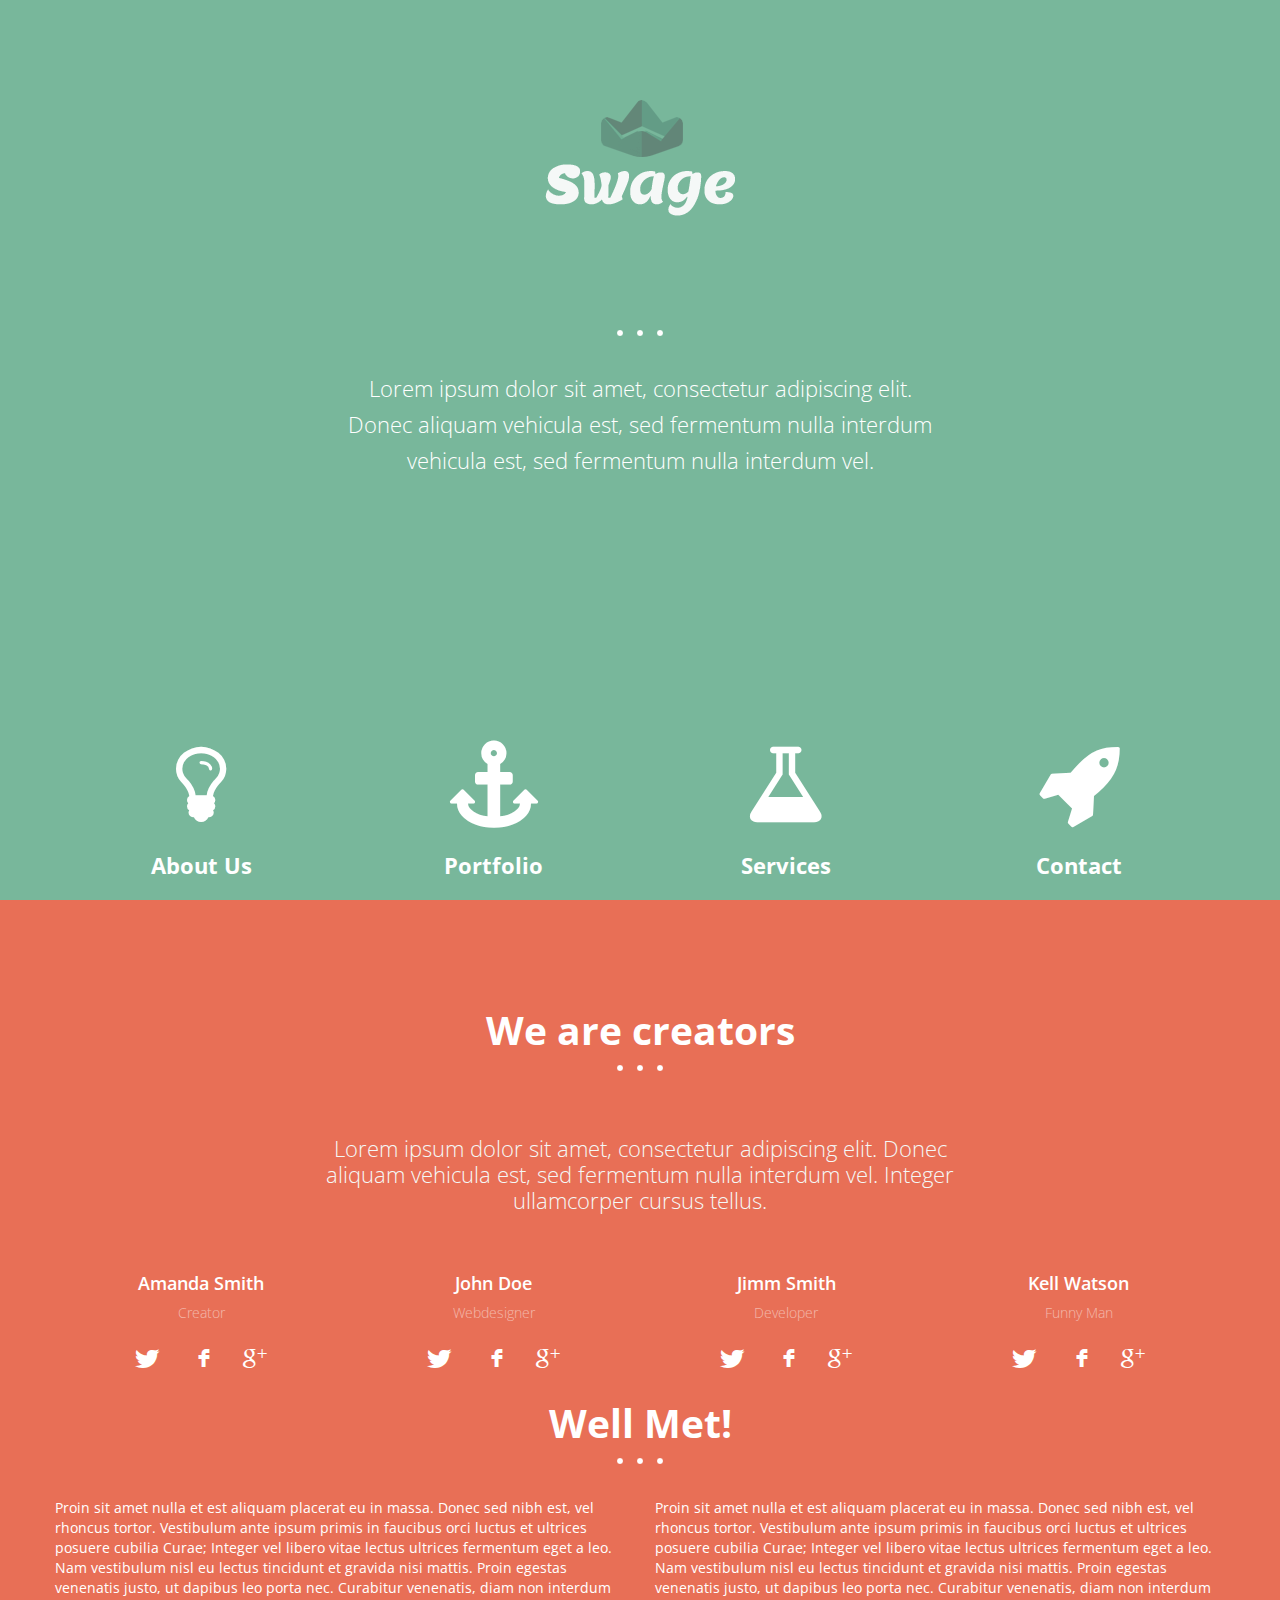
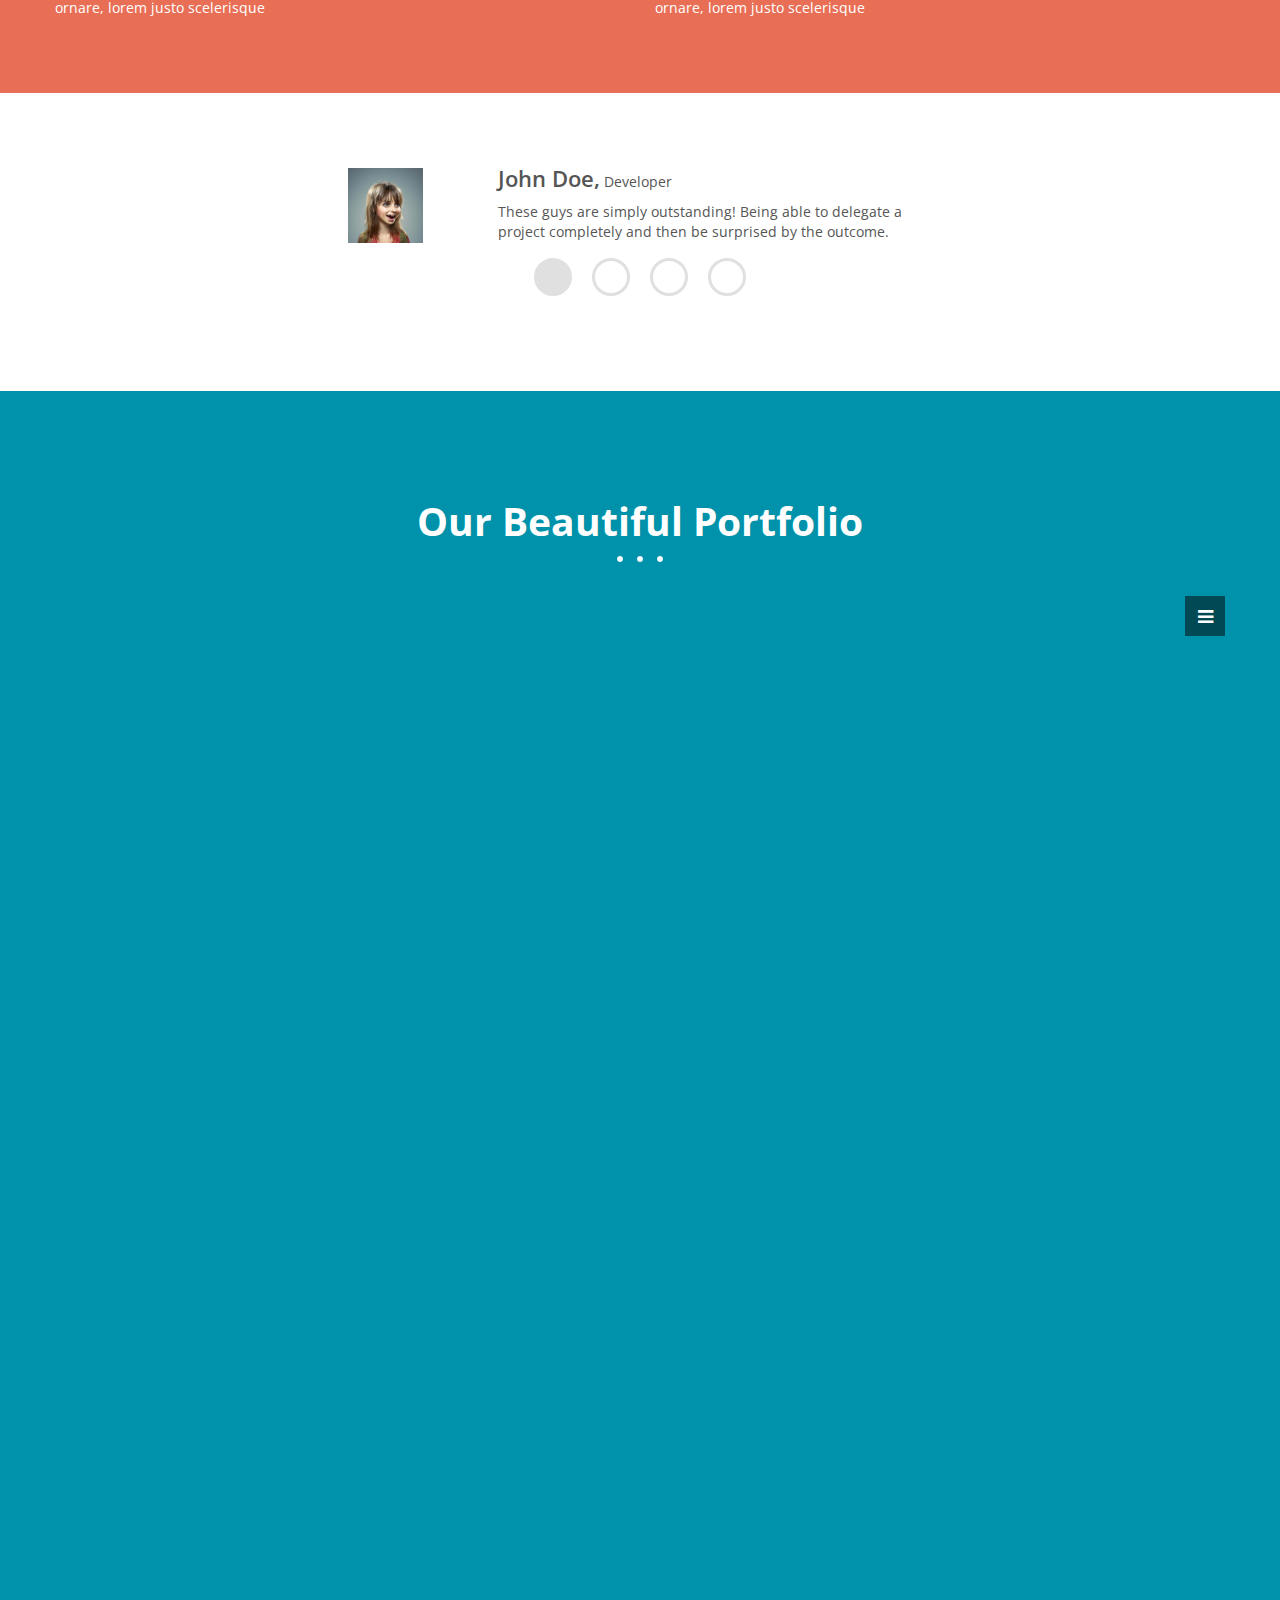
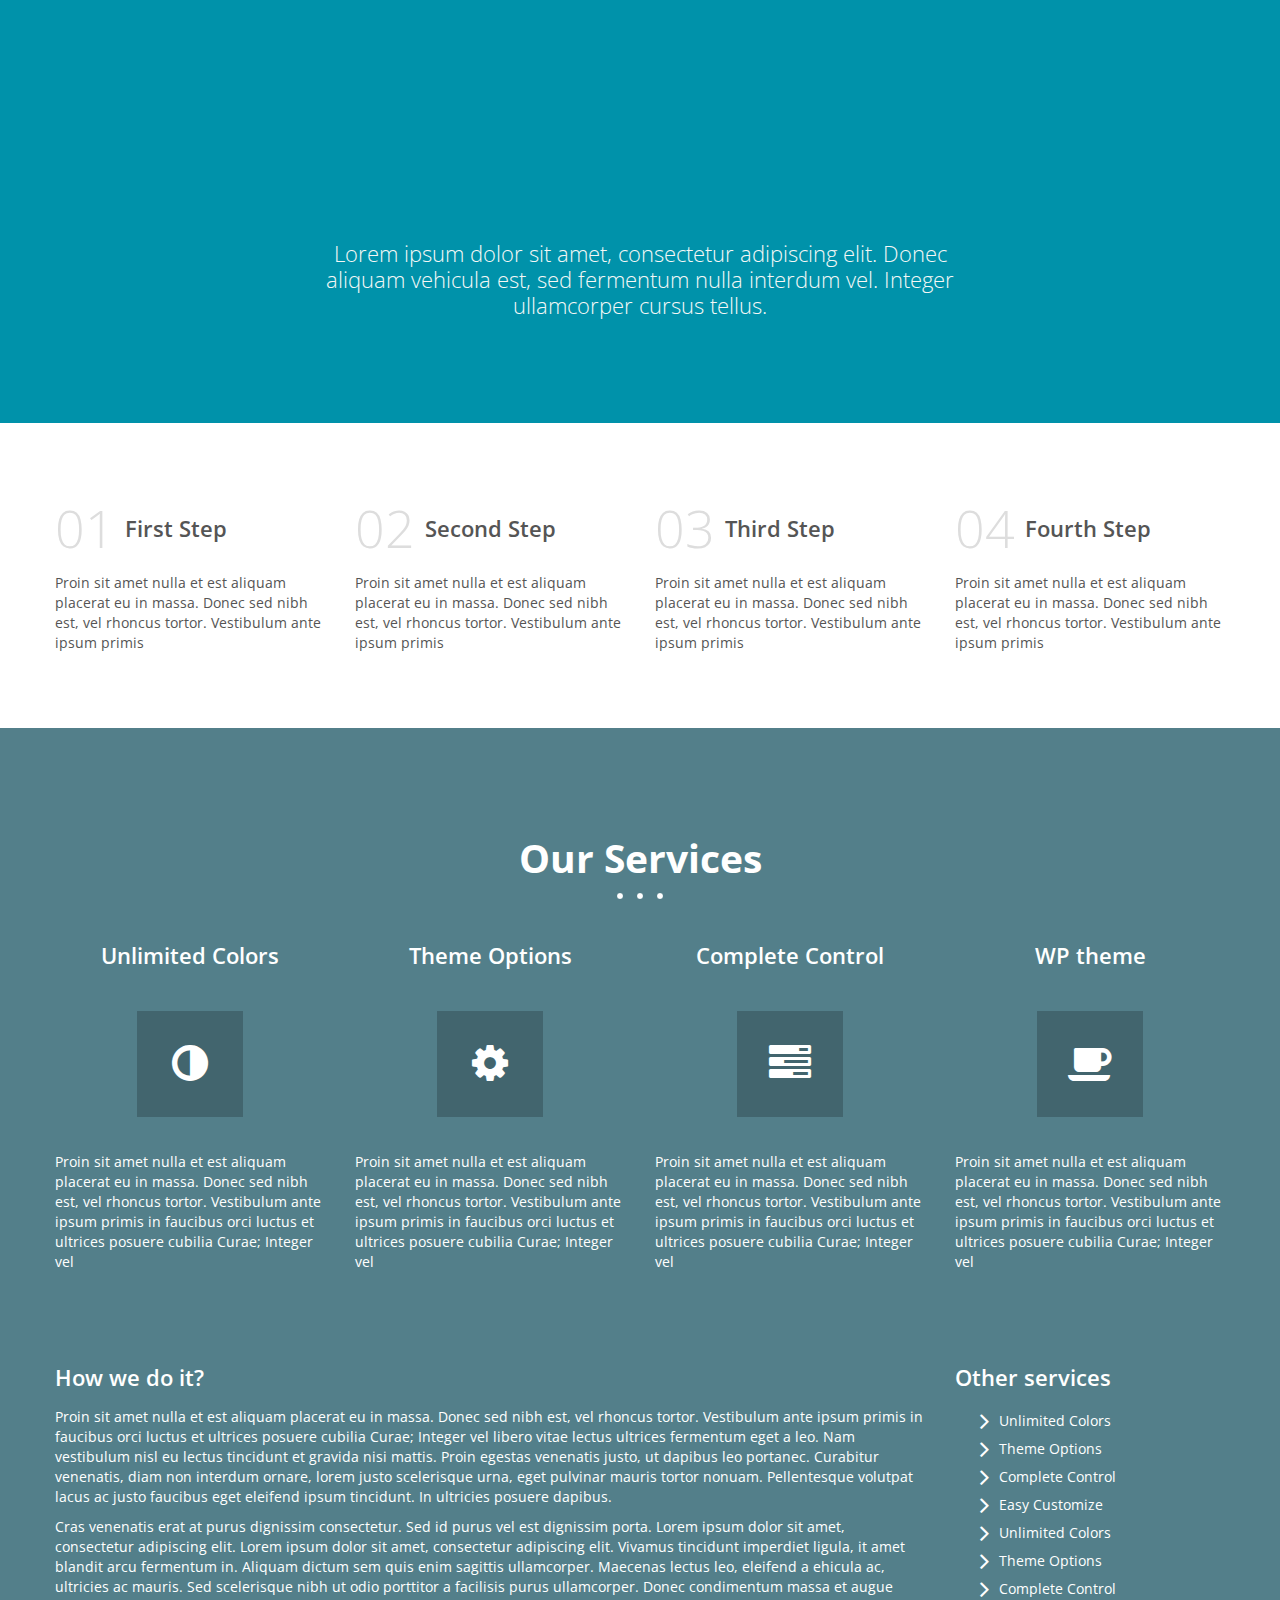
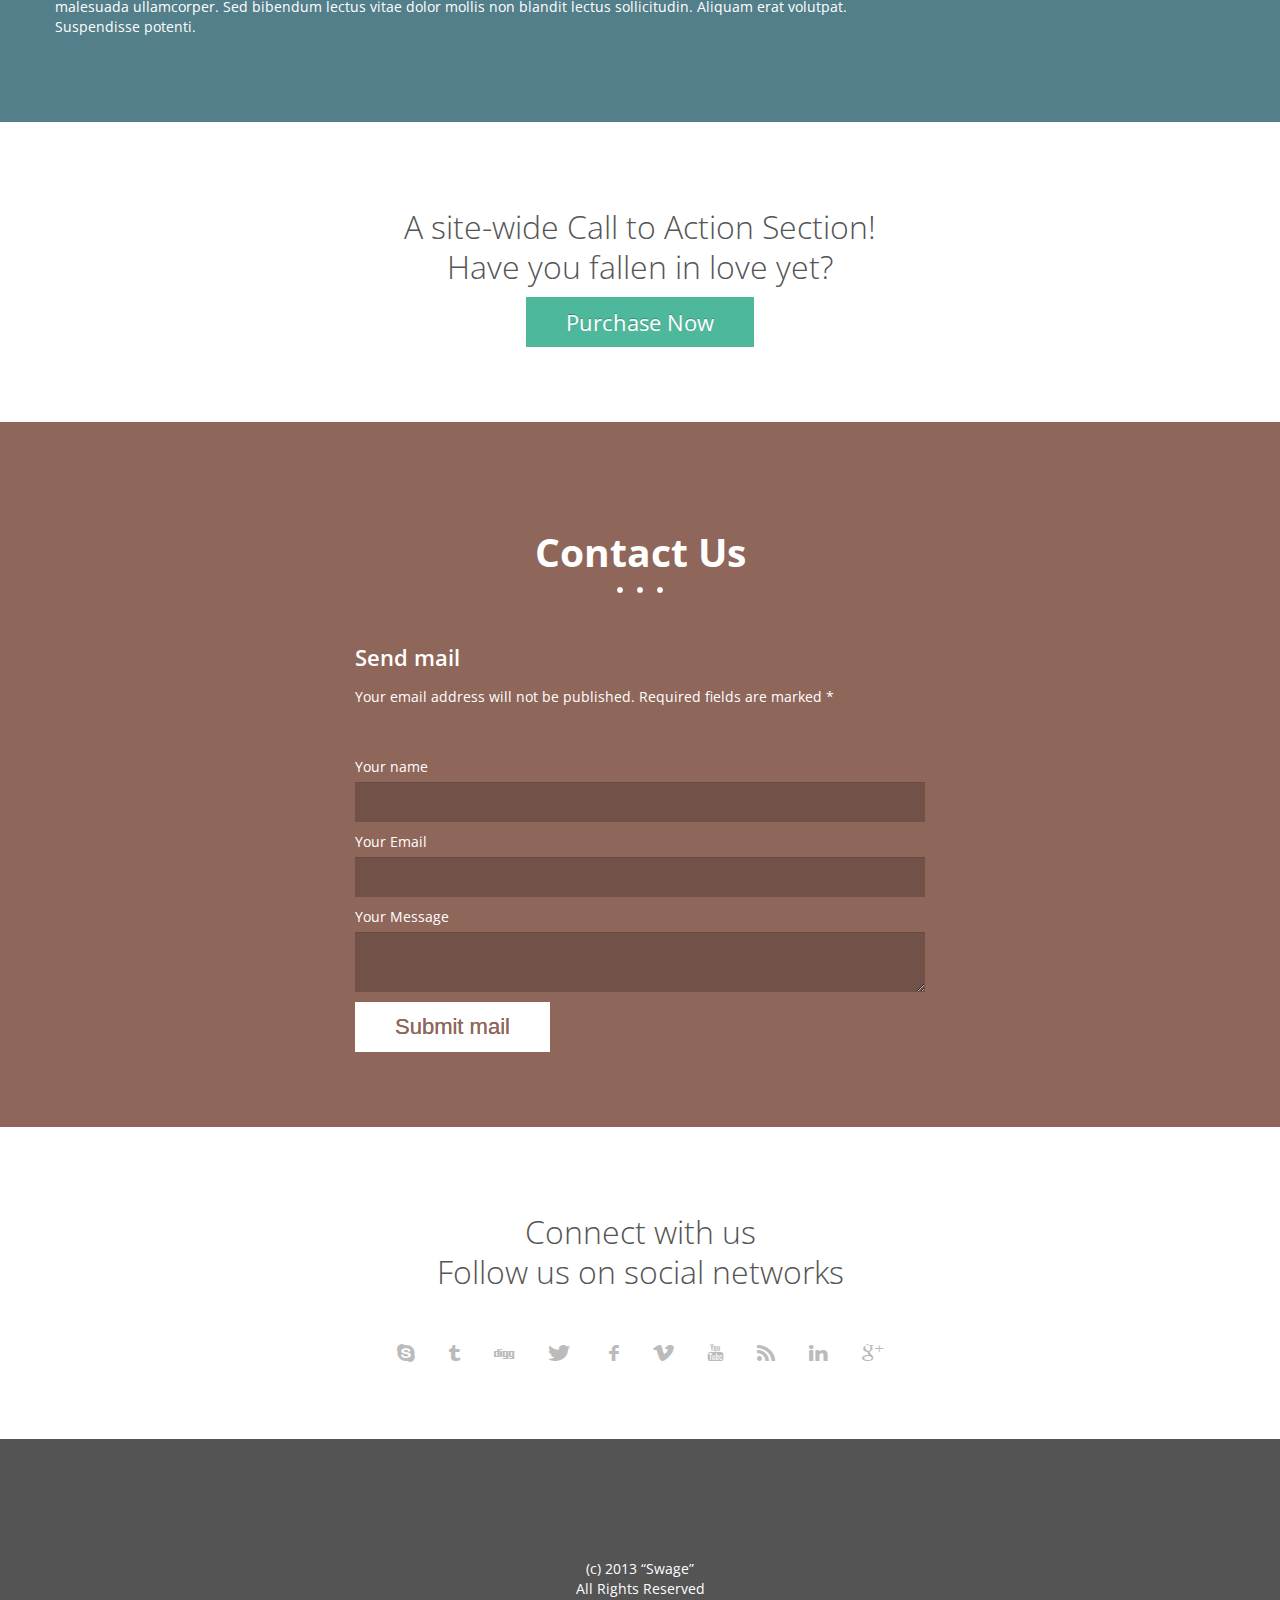
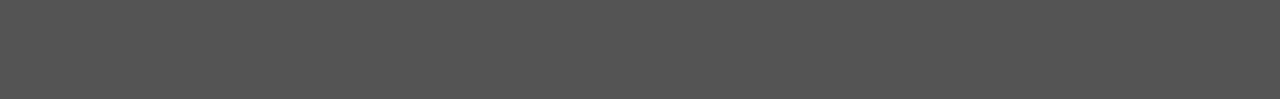
==== www/index.html @ 366141a3 "adding swage base to thermonaut/www" ====
<!DOCTYPE html>
<!--[if lt IE 7]>      <html class="no-js lt-ie9 lt-ie8 lt-ie7"> <![endif]-->
<!--[if IE 7]>         <html class="no-js lt-ie9 lt-ie8"> <![endif]-->
<!--[if IE 8]>         <html class="no-js lt-ie9"> <![endif]-->
<!--[if gt IE 8]><!--> <html class="no-js"> <!--<![endif]-->
    <head>
        <meta charset="utf-8">
        <!--[if IE]><meta http-equiv='X-UA-Compatible' content='IE=edge,chrome=1'><![endif]-->
        <title></title>
        <meta name="description" content="">
        <meta name="viewport" content="width=device-width">


        <link rel="shortcut icon" href="favicon.ico" type="image/x-icon"/>
        <link rel="apple-touch-icon" type="image/x-icon" href="apple-touch-icon-57x57-precomposed.png">
        <link rel="apple-touch-icon" type="image/x-icon" sizes="72x72" href="apple-touch-icon-72x72-precomposed.png">
        <link rel="apple-touch-icon" type="image/x-icon" sizes="114x114" href="apple-touch-icon-114x114-precomposed.png">
        <link rel="apple-touch-icon" type="image/x-icon" sizes="144x144" href="apple-touch-icon-144x144-precomposed.png">

        <link href='http://fonts.googleapis.com/css?family=Open+Sans:300italic,400italic,600italic,700italic,400,300,600,700&amp;subset=latin,cyrillic-ext,greek-ext,vietnamese,latin-ext' rel='stylesheet' type='text/css'>
        <link rel="stylesheet" href="css/font-awesome.min.css">
        <link rel="stylesheet" type="text/css" href="font/zocial.css">
        <link rel="stylesheet" href="css/animate.css">
        <link rel="stylesheet" href="css/fresco.css">
        <link rel="stylesheet" href="css/bootstrap.css">
        <link rel="stylesheet" href="css/main.css">
        <link rel="stylesheet" href="css/responsive.css">

        <!--[if lt IE 9]>
            <script src="js/vendor/html5-3.6-respond-1.1.0.min.js"></script>
        <![endif]-->
        <!--[if !IE]>
        <link rel="stylesheet" type="text/css" href="css/noie.css">
        <![endif]-->
    </head>
    <body>
        <!--[if lt IE 7]>
            <p class="chromeframe">You are using an <strong>outdated</strong> browser. Please <a href="http://browsehappy.com/">upgrade your browser</a> or <a href="http://www.google.com/chromeframe/?redirect=true">activate Google Chrome Frame</a> to improve your experience.</p>
        <![endif]-->

        <!-- ========== HEADER ========== -->
        <header id="home">
            <div class="container text-center">
                <!-- === MAINLOGO === -->
                <div class="main-logo">
                    <a href="index.html" class=""><img src="images/logo-top.png" alt="Main Logo" ></a>
                </div>

                <!-- === TEXT ROTATOR === -->
                <div class="dot-bg anim-delay animated fadeIn">
                    <div class="content-rotator">
                        <div class="inbox">
                            Lorem ipsum dolor sit amet, consectetur adipiscing elit. Donec
                            aliquam vehicula est, sed fermentum nulla interdum
                            vehicula est, sed fermentum nulla interdum vel.
                        </div>
                        <div class="inbox">
                            Aliquam vehicula est, sed fermentum nulla interdum vel. Integer
                            Lorem ipsum dolor sit amet, consectetur adipiscing!
                        </div>
                        <div class="inbox">
                            Lorem ipsum dolor sit amet, consectetur adipiscing elit. Donec
                            Aliquam vehicula est, sed fermentum nulla
                            ullamcorper cursus tellus.
                        </div>
                    </div>
                </div>

            </div>

            <!-- === NAV BOXES === -->
            <div id="nav-boxes">
                <div class="container">
                    <div class="box-table">
                        <a class="menu-1" href="#about-us">
                            <i class="icon-lightbulb icon-4x"></i>
                            <span>About Us</span>
                        </a>
                        <a class="menu-2" href="#portfolio">
                            <i class="icon-anchor icon-4x"></i>
                            <span>Portfolio</span>
                        </a>
                        <a class="menu-3" href="#services">
                            <i class="icon-beaker icon-4x"></i>
                            <span>Services</span>
                        </a>
                        <a class="menu-4" href="#contact">
                            <i class="icon-rocket icon-4x"></i>
                            <span>Contact</span>
                        </a>
                    </div>
                </div>
            </div>
        </header>

        <!-- ========= STICKY ========== -->
        <section class="sticky">
            <section class="stickybox">
                <div class="container">
                    <div class="logo pull-left">
                        <a href="#home"><img src="images/logo.png" alt="logo" /></a>
                    </div>
                    <div id="nav" class="pull-right">
                        <ul class="nav unstyled">
                            <li class="menu-1"><a href="#about-us"><i class="icon-lightbulb icon-3x"></i>About Us</a></li>
                            <li class="menu-2"><a href="#portfolio"><i class="icon-anchor icon-3x"></i>Portfolio</a></li>
                            <li class="menu-3"><a href="#services"><i class="icon-beaker icon-3x"></i>Services</a></li>
                            <li class="menu-4"><a href="#contact"><i class="icon-rocket icon-3x"></i>Contact</a></li>
                        </ul>
                    </div>
                </div>
            </section>
        </section>

        <!-- ========== MOBILE NAV ========== -->
        <div id="mob-header">
            <div class="moblogo pull-left">
                <a href="#home"><img src="images/logo.png" alt="logo" /></a>
            </div>
            <div id="navmobile" class="pull-right">
                <a href="#mobmenu" class="menutrigger"><i class="icon-reorder"></i></a>
                <ul class="unstyled mobmenu">
                    <li class="menu-1"><a href="#about-us"><i class="icon-lightbulb icon-1x"></i>About Us</a></li>
                    <li class="menu-2"><a href="#portfolio"><i class="icon-anchor icon-1x"></i>Portfolio</a></li>
                    <li class="menu-3"><a href="#services"><i class="icon-beaker icon-1x"></i>Services</a></li>
                    <li class="menu-4"><a href="#contact"><i class="icon-rocket icon-1x"></i>Contact</a></li>
                </ul>
            </div>
        </div>

        <!-- ========= PAGES ========== -->
        <section id="pages" data-spy="scroll" data-target="#nav">

            <!-- ========== ABOUT US ========== -->
            <section id="about-us">
                <div class="container">
                    <h1 class="text-center">We are creators</h1>
                    <div class="dot-bg"></div>
                    <div class="intro-text">
                        Lorem ipsum dolor sit amet, consectetur adipiscing elit. Donec<br>
                        aliquam vehicula est, sed fermentum nulla interdum vel. Integer<br>
                        ullamcorper cursus tellus.
                    </div>
                    <div class="our_team">
                        <div class="member text-center">
                            <img alt="" src="images/dummy.png" data-original="images/team_1.jpg" class="ll">
                            <h4>Amanda Smith</h4>
                            <span class="pos">Creator</span>
                            <ul class="unstyled inline social">
                                <li><a data-placement="top" title="Twitter" class="zocial twitter" href="#"></a></li>
                                <li><a data-placement="top" title="FaceBook" class="zocial facebook" href="#"></a></li>
                                <li><a data-placement="top" title="GooglePlus" class="zocial googleplus" href="#"></a></li>
                            </ul>
                        </div>
                        <div class="member text-center">
                            <img alt="" src="images/dummy.png" data-original="images/team_2.jpg" class="ll">
                            <h4>John Doe</h4>
                            <span class="pos">Webdesigner</span>
                            <ul class="unstyled inline social">
                                <li><a data-placement="top" title="Twitter" class="zocial twitter" href="#"></a></li>
                                <li><a data-placement="top" title="FaceBook" class="zocial facebook" href="#"></a></li>
                                <li><a data-placement="top" title="GooglePlus" class="zocial googleplus" href="#"></a></li>
                            </ul>
                        </div>
                        <div class="member text-center">
                            <img alt="" src="images/dummy.png" data-original="images/team_3.jpg" class="ll">
                            <h4>Jimm Smith</h4>
                            <span class="pos">Developer</span>
                            <ul class="unstyled inline social">
                                <li><a data-placement="top" title="Twitter" class="zocial twitter" href="#"></a></li>
                                <li><a data-placement="top" title="FaceBook" class="zocial facebook" href="#"></a></li>
                                <li><a data-placement="top" title="GooglePlus" class="zocial googleplus" href="#"></a></li>
                            </ul>
                        </div>
                        <div class="member text-center">
                            <img alt="" src="images/dummy.png" data-original="images/team_4.jpg" class="ll">
                            <h4>Kell Watson</h4>
                            <span class="pos">Funny Man</span>
                            <ul class="unstyled inline social">
                                <li><a data-placement="top" title="Twitter" class="zocial twitter" href="#"></a></li>
                                <li><a data-placement="top" title="FaceBook" class="zocial facebook" href="#"></a></li>
                                <li><a data-placement="top" title="GooglePlus" class="zocial googleplus" href="#"></a></li>
                            </ul>
                        </div>
                    </div>
                    <h1 class="text-center">Well Met!</h1>
                    <div class="dot-bg"></div>
                    <div class="row-fluid">
                        <div class="span6">Proin sit amet nulla et est aliquam placerat eu in massa. Donec sed nibh est, vel rhoncus tortor. Vestibulum ante ipsum primis in faucibus orci luctus et ultrices posuere cubilia Curae; Integer vel libero vitae lectus ultrices fermentum eget a leo. Nam vestibulum nisl eu lectus tincidunt et gravida nisi mattis. Proin egestas venenatis justo, ut dapibus leo porta nec. Curabitur venenatis, diam non interdum ornare, lorem justo scelerisque</div>
                        <div class="span6">Proin sit amet nulla et est aliquam placerat eu in massa. Donec sed nibh est, vel rhoncus tortor. Vestibulum ante ipsum primis in faucibus orci luctus et ultrices posuere cubilia Curae; Integer vel libero vitae lectus ultrices fermentum eget a leo. Nam vestibulum nisl eu lectus tincidunt et gravida nisi mattis. Proin egestas venenatis justo, ut dapibus leo porta nec. Curabitur venenatis, diam non interdum ornare, lorem justo scelerisque</div>
                    </div>
                </div>
            </section>

            <!-- ========== TESTIMONIAL BOX ========== -->
            <section id="testimonial" class="inverse parallax">
                <div class="container">
                    <div class="cycle-slideshow testimonial-box" data-cycle-fx="fade" data-cycle-swipe="true" data-cycle-timeout="6000" data-cycle-pager="#navi" data-cycle-slides=">div">
                        <div class="testimonial">
                            <div class="row-fluid">
                                <div class="span3">
                                    <img alt="" src="images/team_1.jpg" width="75" height="75">
                                </div>
                                <div class="span9">
                                    <span class="name">John Doe,</span> Developer<br>
                                    <p>These guys are simply outstanding! Being able to delegate a project completely
                                    and then be surprised by the outcome.</p>
                                </div>
                            </div>
                        </div>
                        <div class="testimonial">
                            <div class="row-fluid">
                                <div class="span3">
                                    <img alt="" src="images/team_2.jpg" width="75" height="75">
                                </div>
                                <div class="span9">
                                    <span class="name">Adam Doe,</span> Developer<br>
                                    <p>These guys are simply outstanding! Being able to delegate a project completely
                                        and then be surprised by the outcome.</p>
                                </div>
                            </div>
                        </div>
                        <div class="testimonial">
                            <div class="row-fluid">
                                <div class="span3">
                                    <img alt="" src="images/team_3.jpg" width="75" height="75">
                                </div>
                                <div class="span9">
                                    <span class="name">Lorem I Doe,</span> Developer<br>
                                    <p>These guys are simply outstanding! Being able to delegate a project completely
                                        and then be surprised by the outcome.</p>
                                </div>
                            </div>
                        </div>
                        <div class="testimonial">
                            <div class="row-fluid">
                                <div class="span3">
                                    <img alt="" src="images/team_4.jpg" width="75" height="75">
                                </div>
                                <div class="span9">
                                    <span class="name">John B Doe,</span> Developer<br>
                                    <p>These guys are simply outstanding! Being able to delegate a project completely
                                        and then be surprised by the outcome.</p>
                                </div>
                            </div>
                        </div>
                    </div>
                    <div id="navi"></div>
                </div>
            </section>

            <!-- =========== PORTFOLIO =========== -->
            <section id="portfolio">
                <div class="container">
                    <h1 class="text-center">Our Beautiful Portfolio</h1>
                    <div class="dot-bg"></div>
                    <section id="options" class="clearfix">
                        <a href="#" class="pull-right" id="trigger_portfolio"><i class="icon-reorder"></i></a>
                        <ul id="filters" class="unstyled inline option-set clearfix pull-left" data-option-key="filter">
                            <li><a class="filter selected" data-option-value="*"><i class="icon-th"></i><span>All</span></a></li>
                            <li><a class="filter" data-option-value=".branding"><i class="icon-bookmark"></i><span>Branding</span></a></li>
                            <li><a class="filter" data-option-value=".design"><i class="icon-leaf"></i><span>Design</span></a></li>
                            <li><a class="filter" data-option-value=".motion"><i class="icon-facetime-video"></i><span>Motion</span></a></li>
                            <li><a class="filter" data-option-value=".websites"><i class="icon-desktop"></i><span>Websites</span></a></li>
                        </ul>
                    </section> <!-- #options -->
                    <div id="container">
                            <div class="mix branding">
                                <div class="front"><img alt="" src="images/dummy.png" data-original="images/port1.jpg" class="lp"></div>
                                <div class="back">
                                    <div class="caption-inner">
                                        <a href="images/port1.jpg" class="fresco zoom" data-fresco-group="mix">
                                            <i class="icon-search icon-3x"></i>
                                        </a>
                                        <h2>Rockstar</h2>
                                        <a href="#" class="rm-link rm-link2">View Project</a>
                                    </div>
                                </div>
                            </div>
                            <div class="mix design">
                                <div class="front"><img alt="" src="images/dummy.png" data-original="images/port2.jpg" class="lp"></div>
                                <div class="back">
                                    <div class="caption-inner">
                                        <a href="images/port2.jpg" class="fresco zoom" data-fresco-group="mix">
                                            <i class="icon-search icon-3x"></i>
                                        </a>
                                        <h2>Newbie</h2>
                                        <a href="#" class="rm-link rm-link2">View Project</a>
                                    </div>
                                </div>
                            </div>
                            <div class="mix branding motion">
                                <div class="front"><img alt="" src="images/dummy.png" data-original="images/port11.jpg" class="lp"></div>
                                <div class="back">
                                    <div class="caption-inner">
                                        <a href="images/port11.jpg" class="fresco zoom" data-fresco-group="mix">
                                            <i class="icon-search icon-3x"></i>
                                        </a>
                                        <h2>Cocain</h2>
                                        <a href="#" class="rm-link rm-link2">View Project</a>
                                    </div>
                                </div>
                            </div>
                            <div class="mix branding motion">
                                <div class="front"><img alt="" src="images/dummy.png" data-original="images/port3.jpg" class="lp"></div>
                                <div class="back">
                                    <div class="caption-inner">
                                        <a href="images/port3.jpg" class="fresco zoom" data-fresco-group="mix">
                                            <i class="icon-search icon-3x"></i>
                                        </a>
                                        <h2>FreeLancer</h2>
                                        <a href="#" class="rm-link rm-link2">View Project</a>
                                    </div>
                                </div>
                            </div>
                            <div class="mix websites">
                                <div class="front"><img alt="" src="images/dummy.png" data-original="images/port4.jpg" class="lp"></div>
                                <div class="back">
                                    <div class="caption-inner">
                                        <a href="images/port4.jpg" class="fresco zoom" data-fresco-group="mix">
                                            <i class="icon-search icon-3x"></i>
                                        </a>
                                        <h2>Destroyer</h2>
                                        <a href="#" class="rm-link rm-link2">View Project</a>
                                    </div>
                                </div>
                            </div>
                            <div class="mix websites">
                                <div class="front"><img alt="" src="images/dummy.png" data-original="images/port12.jpg" class="lp"></div>
                                <div class="back">
                                    <div class="caption-inner">
                                        <a href="images/port12.jpg" class="fresco zoom" data-fresco-group="mix">
                                            <i class="icon-search icon-3x"></i>
                                        </a>
                                        <h2>Vicky</h2>
                                        <a href="#" class="rm-link rm-link2">View Project</a>
                                    </div>
                                </div>
                            </div>
                            <div class="mix branding motion">
                                <div class="front"><img alt="" src="images/dummy.png" data-original="images/port5.jpg" class="lp"></div>
                                <div class="back">
                                    <div class="caption-inner">
                                        <a href="images/port5.jpg" class="fresco zoom" data-fresco-group="mix">
                                            <i class="icon-search icon-3x"></i>
                                        </a>
                                        <h2>Lanselot</h2>
                                        <a href="#" class="rm-link rm-link2">View Project</a>
                                    </div>
                                </div>
                            </div>
                            <div class="mix websites">
                                <div class="front"><img alt="" src="images/dummy.png" data-original="images/port6.jpg" class="lp"></div>
                                <div class="back">
                                    <div class="caption-inner">
                                        <a href="images/port6.jpg" class="fresco zoom" data-fresco-group="mix">
                                            <i class="icon-search icon-3x"></i>
                                        </a>
                                        <h2>BabyBoy</h2>
                                        <a href="#" class="rm-link rm-link2">View Project</a>
                                    </div>
                                </div>
                            </div>
                            <div class="mix branding websites">
                                <div class="front"><img alt="" src="images/dummy.png" data-original="images/port7.jpg" class="lp"></div>
                                <div class="back">
                                    <div class="caption-inner">
                                        <a href="images/port7.jpg" class="fresco zoom" data-fresco-group="mix">
                                            <i class="icon-search icon-3x"></i>
                                        </a>
                                        <h2>BabyGirl</h2>
                                        <a href="#" class="rm-link rm-link2">View Project</a>
                                    </div>
                                </div>
                            </div>
                            <div class="mix design">
                                <div class="front"><img alt="" src="images/dummy.png" data-original="images/port8.jpg" class="lp"></div>
                                <div class="back">
                                    <div class="caption-inner">
                                        <a href="images/port8.jpg" class="fresco zoom" data-fresco-group="mix">
                                            <i class="icon-search icon-3x"></i>
                                        </a>
                                        <h2>Indigo</h2>
                                        <a href="#" class="rm-link rm-link2">View Project</a>
                                    </div>
                                </div>
                            </div>
                            <div class="mix branding">
                                <div class="front"><img alt="" src="images/dummy.png" data-original="images/port9.jpg" class="lp"></div>
                                <div class="back">
                                    <div class="caption-inner">
                                        <a href="images/port9.jpg" class="fresco zoom" data-fresco-group="mix">
                                            <i class="icon-search icon-3x"></i>
                                        </a>
                                        <h2>Queen</h2>
                                        <a href="#" class="rm-link rm-link2">View Project</a>
                                    </div>
                                </div>
                            </div>
                            <div class="mix design">
                                <div class="front"><img alt="" src="images/dummy.png" data-original="images/port10.jpg" class="lp"></div>
                                <div class="back">
                                    <div class="caption-inner">
                                        <a href="images/port10.jpg" class="fresco zoom" data-fresco-group="mix">
                                            <i class="icon-search icon-3x"></i>
                                        </a>
                                        <h2>Super Dope</h2>
                                        <a href="#" class="rm-link rm-link2">View Project</a>
                                    </div>
                                </div>
                            </div>
                            <div class="mix branding motion">
                                <div class="front"><img alt="" src="images/dummy.png" data-original="images/port1.jpg" class="lp"></div>
                                <div class="back">
                                    <div class="caption-inner">
                                        <a href="images/port1.jpg" class="fresco zoom" data-fresco-group="mix">
                                            <i class="icon-search icon-3x"></i>
                                        </a>
                                        <h2>CatDog</h2>
                                        <a href="#" class="rm-link rm-link2">View Project</a>
                                    </div>
                                </div>
                            </div>
                            <div class="mix websites">
                                <div class="front"><img alt="" src="images/dummy.png" data-original="images/port2.jpg" class="lp"></div>
                                <div class="back">
                                    <div class="caption-inner">
                                        <a href="images/port2.jpg" class="fresco zoom" data-fresco-group="mix">
                                            <i class="icon-search icon-3x"></i>
                                        </a>
                                        <h2>BananaMan</h2>
                                        <a href="#" class="rm-link rm-link2">View Project</a>
                                    </div>
                                </div>
                            </div>
                            <div class="mix branding websites">
                                <div class="front"><img alt="" src="images/dummy.png" data-original="images/port3.jpg" class="lp"></div>
                                <div class="back">
                                    <div class="caption-inner">
                                        <a href="images/port3.jpg" class="fresco zoom" data-fresco-group="mix">
                                            <i class="icon-search icon-3x"></i>
                                        </a>
                                        <h2>Pineapple</h2>
                                        <a href="#" class="rm-link rm-link2">View Project</a>
                                    </div>
                                </div>
                            </div>
                            <div class="mix design">
                                <div class="front"><img alt="" src="images/dummy.png" data-original="images/port4.jpg" class="lp"></div>
                                <div class="back">
                                    <div class="caption-inner">
                                        <a href="images/port4.jpg" class="fresco zoom" data-fresco-group="mix">
                                            <i class="icon-search icon-3x"></i>
                                        </a>
                                        <h2>Tyrant</h2>
                                        <a href="#" class="rm-link rm-link2">View Project</a>
                                    </div>
                                </div>
                            </div>
                    </div>
                    <div class="intro-text text-center">
                        Lorem ipsum dolor sit amet, consectetur adipiscing elit. Donec<br>
                        aliquam vehicula est, sed fermentum nulla interdum vel. Integer<br>
                        ullamcorper cursus tellus.
                    </div>
                </div>
            </section>

            <!-- ========== STEP BOX ========== -->
            <section class="step-boxes inverse parallax">
                <div class="container">
                    <div class="row-fluid">
                        <div class="span3 step-box">
                            <h3><span class="num">01</span> First Step</h3>
                            <div class="box-exc">
                                Proin sit amet nulla et est aliquam placerat eu in massa. Donec sed nibh est, vel rhoncus tortor. Vestibulum ante ipsum primis
                            </div>
                        </div>
                        <div class="span3 step-box">
                            <h3><span class="num">02</span> Second Step</h3>
                            <div class="box-exc">
                                Proin sit amet nulla et est aliquam placerat eu in massa. Donec sed nibh est, vel rhoncus tortor. Vestibulum ante ipsum primis
                            </div>
                        </div>
                        <div class="span3 step-box">
                            <h3><span class="num">03</span> Third Step</h3>
                            <div class="box-exc">
                                Proin sit amet nulla et est aliquam placerat eu in massa. Donec sed nibh est, vel rhoncus tortor. Vestibulum ante ipsum primis
                            </div>
                        </div>
                        <div class="span3 step-box">
                            <h3><span class="num">04</span> Fourth Step</h3>
                            <div class="box-exc">
                                Proin sit amet nulla et est aliquam placerat eu in massa. Donec sed nibh est, vel rhoncus tortor. Vestibulum ante ipsum primis
                            </div>
                        </div>
                    </div>
                </div>
            </section>

            <!-- ========== SERVICES ========== -->
            <section id="services">
                <div class="container">
                    <h1 class="text-center">Our Services</h1>
                    <div class="dot-bg"></div>
                    <div class="row-fluid services text-center">
                        <div class="span3">
                            <h3>Unlimited Colors</h3>
                            <i class="icon-adjust icon-3x"></i>
                            <div class="serv_exc text-left">
                                Proin sit amet nulla et est aliquam placerat eu in massa. Donec sed nibh est, vel rhoncus tortor. Vestibulum ante ipsum primis in faucibus orci luctus et ultrices posuere cubilia Curae; Integer vel
                            </div>
                        </div>
                        <div class="span3">
                            <h3>Theme Options</h3>
                            <i class="icon-cog icon-3x"></i>
                            <div class="serv_exc text-left">
                                Proin sit amet nulla et est aliquam placerat eu in massa. Donec sed nibh est, vel rhoncus tortor. Vestibulum ante ipsum primis in faucibus orci luctus et ultrices posuere cubilia Curae; Integer vel
                            </div>
                        </div>
                        <div class="span3">
                            <h3>Complete Control</h3>
                            <i class="icon-tasks icon-3x"></i>
                            <div class="serv_exc text-left">
                                Proin sit amet nulla et est aliquam placerat eu in massa. Donec sed nibh est, vel rhoncus tortor. Vestibulum ante ipsum primis in faucibus orci luctus et ultrices posuere cubilia Curae; Integer vel
                            </div>
                        </div>
                        <div class="span3">
                            <h3>WP theme</h3>
                            <i class="icon-coffee icon-3x"></i>
                            <div class="serv_exc text-left">
                                Proin sit amet nulla et est aliquam placerat eu in massa. Donec sed nibh est, vel rhoncus tortor. Vestibulum ante ipsum primis in faucibus orci luctus et ultrices posuere cubilia Curae; Integer vel
                            </div>
                        </div>
                    </div>
                    <div class="row-fluid">
                        <div class="span9">
                            <h3>How we do it?</h3>
                            <p>Proin sit amet nulla et est aliquam placerat eu in massa. Donec sed nibh est, vel rhoncus tortor. Vestibulum ante ipsum primis in faucibus orci luctus et ultrices posuere cubilia Curae; Integer vel libero vitae lectus ultrices fermentum eget a leo. Nam vestibulum nisl eu lectus tincidunt et gravida nisi mattis. Proin egestas venenatis justo, ut dapibus leo portanec. Curabitur venenatis, diam non interdum ornare, lorem justo scelerisque urna, eget pulvinar mauris tortor nonuam. Pellentesque volutpat lacus ac justo faucibus eget eleifend ipsum tincidunt. In ultricies posuere dapibus.</p>
                            <p>Cras venenatis erat at purus dignissim consectetur. Sed id purus vel est dignissim porta. Lorem ipsum dolor sit amet, consectetur adipiscing elit.  Lorem ipsum dolor sit amet, consectetur adipiscing elit. Vivamus tincidunt imperdiet ligula, it amet blandit arcu fermentum in. Aliquam dictum sem quis enim sagittis ullamcorper. Maecenas lectus leo, eleifend a ehicula ac, ultricies ac mauris. Sed scelerisque nibh ut odio porttitor a facilisis purus ullamcorper. Donec condimentum massa et augue malesuada ullamcorper. Sed bibendum lectus vitae dolor mollis non blandit lectus sollicitudin. Aliquam erat volutpat. Suspendisse potenti. </p>
                        </div>
                        <div class="span3">
                            <h3>Other services</h3>
                            <ul class="arrow">
                                <li>Unlimited Colors</li>

                                <li>Theme Options</li>

                                <li>Complete Control</li>

                                <li>Easy Customize</li>

                                <li>Unlimited Colors</li>

                                <li>Theme Options</li>

                                <li>Complete Control</li>
                            </ul>
                        </div>
                    </div>
                </div>
            </section>

            <!-- ========== POST-SERVICE BOX ========== -->
            <section class="post-service inverse parallax">
                <div class="container">
                    <div class="info-box text-center">
                        <h2>A site-wide Call to Action Section!<br>
                            Have you fallen in love yet? </h2>
                        <a href="#" class="btn btn-large btn-success">Purchase Now</a>
                    </div>
                </div>
            </section>

            <!-- ========== CONTACT US ========== -->
            <section id="contact">
                <div class="container">
                    <h1 class="text-center">Contact Us</h1>
                    <div class="dot-bg"></div>
                    <div class="row-fluid">
                        <div class="span6 offset3">
                            <h3>Send mail</h3>
                            <p class="light">Your email address will not be published. Required fields are marked *</p>

                            <form id="cfmailer" action="sendmail.php" method="post">
                                <div class="">
                                    <label for="name">Your name</label>
                                    <input class="span12" name="name" id="name" value="" type="text">
                                </div>
                                <div class="">
                                    <label for="name">Your Email</label>
                                    <input class="span12" name="email" id="email" value="" type="text">
                                </div>
                                <div class="">
                                    <label for="msg">Your Message</label>
                                    <textarea class="span12" name="msg" id="msg"></textarea>
                                </div>
                                <input class="btn btn-large" type="submit" value="Submit mail">
                            </form>
                        </div>
                    </div>
                </div>
            </section>
        </section>

        <!-- ========== SOCIAL BOX ========== -->
        <section id="footer-top" class="text-center inverse parallax">
            <h2>Connect with us<br>
                Follow us on social networks</h2>
            <ul class="unstyled inline follow">
                <li><a data-placement="top" title="Skype" class="zocial skype" href="#"></a></li>
                <li><a data-placement="top" title="Tumblr" class="zocial tumblr" href="#"></a></li>
                <li><a data-placement="top" title="Digg" class="zocial digg" href="#"></a></li>
                <li><a data-placement="top" title="Twitter" class="zocial twitter" href="#"></a></li>
                <li><a data-placement="top" title="FaceBook" class="zocial facebook" href="#"></a></li>
                <li><a data-placement="top" title="Vimeo" class="zocial vimeo" href="#"></a></li>
                <li><a data-placement="top" title="YouTube" class="zocial youtube" href="#"></a></li>
                <li><a data-placement="top" title="Rss" class="zocial rss" href="#"></a></li>
                <li><a data-placement="top" title="LinkedIn" class="zocial linkedin" href="#"></a></li>
                <li><a data-placement="top" title="GooglePlus" class="zocial googleplus" href="#"></a></li>
            </ul>
        </section>

        <!-- ========== FOOTER ========== -->
        <footer>
            <div class="container text-center">
                <a href="index.html"><img alt="" src="images/dummy.png" data-original="images/flogo.png" class="ll"></a>
                <div class="copyright"> (c) 2013 “Swage”<br>
                    All Rights Reserved </div>
            </div>
        </footer>

        <script src="//ajax.googleapis.com/ajax/libs/jquery/1.9.1/jquery.min.js"></script>
        <script>window.jQuery || document.write('<script src="js/vendor/jquery-1.9.1.min.js"><\/script>')</script>

        <script src="js/vendor/bootstrap.min.js"></script>

        <script src="js/plugins.js"></script>
        <script src="js/jquery.cycle2.min.js"></script>
        <script src="js/jquery.cycle2.swipe.js"></script>
        <script src="js/ios6fix.js"></script>
        <script src="js/jquery.isotope.min.js"></script>
        <script src="js/scrollTo.min.js"></script>
        <script src="js/fresco.js"></script>
        <script src="js/jquery.debouncedresize.js"></script>
        <script src="js/jquery.throttledresize.js"></script>
        <script src="js/main.js"></script>

        <script>
            var _gaq=[['_setAccount','UA-XXXXX-X'],['_trackPageview']];
            (function(d,t){var g=d.createElement(t),s=d.getElementsByTagName(t)[0];
            g.src=('https:'==location.protocol?'//ssl':'//www')+'.google-analytics.com/ga.js';
            s.parentNode.insertBefore(g,s)}(document,'script'));
        </script>
    </body>
</html>
---- www/font/zocial.css ----
@charset "UTF-8";

/*!
	Zocial Butons
	http://zocial.smcllns.com
	by Sam Collins (@smcllns)
	License: http://opensource.org/licenses/mit-license.php
	
	You are free to use and modify, as long as you keep this license comment intact or link back to zocial.smcllns.com on your site.
*/


/* Button structure */

.zocial,
a.zocial {
	color: #fff;
	cursor: pointer;
	display: inline-block;
	text-align: center;
	text-decoration: none;
	white-space: nowrap;

	-moz-user-select: none;
	-webkit-user-select: none;
	user-select: none;

	position: relative;

}

.zocial:before {
	content: "";
	font-family:zocial;
	font-style: normal;
	font-weight: normal;
	text-align: center;
	text-decoration: none;
	text-transform: none;
	
	-moz-font-smoothing: antialiased;
	-webkit-font-smoothing: antialiased;
	font-smoothing: antialiased;
}

.zocial:active {
	outline: none; /* outline is visible on :focus */
}

/* Buttons can be displayed as standalone icons by adding a class of "icon" */

.zocial.icon {
	overflow: hidden;
	max-width: 2.4em;
	padding-left: 0;
	padding-right: 0;
	max-height: 2.15em;
	white-space: nowrap;
}
.zocial.icon:before {
	padding: 0;
	width: 2em;
	height: 2em;
	
	box-shadow: none;
	border: none;
}



/* Button icon and color */
/* Icon characters are stored in unicode private area */
.zocial.acrobat:before {content: "\00E3"; color: #FB0000;}
.zocial.amazon:before {content: "a";}
.zocial.android:before {content: "&";}
.zocial.angellist:before {content: "\00D6";}
.zocial.aol:before {content: "\"";}
.zocial.appnet:before {content: "\00E1";}
.zocial.appstore:before {content: "A";}
.zocial.bitbucket:before {content: "\00E9";}
.zocial.bitcoin:before {content: "2"; color: #f7931a;}
.zocial.blogger:before {content: "B";}
.zocial.buffer:before {content: "\00E5";}
.zocial.call:before {content: "7";}
.zocial.cal:before {content: ".";}
.zocial.cart:before {content: "\00C9";}
.zocial.chrome:before {content: "[";}
.zocial.cloudapp:before {content: "c";}
.zocial.creativecommons:before {content: "C";}
.zocial.delicious:before {content: "#";}
.zocial.digg:before {content: ";";}
.zocial.disqus:before {content: "Q";}
.zocial.dribbble:before {content: "D";}
.zocial.dropbox:before {content: "d"; color: #1f75cc;}
.zocial.drupal:before {content: "\00E4"; color: #fff;}
.zocial.dwolla:before {content: "\00E0";}
.zocial.email:before {content: "]"; color: #312c2a;}
.zocial.eventasaurus:before {content: "v"; color: #9de428;}
.zocial.eventbrite:before {content: "|";}
.zocial.eventful:before {content: "'"; color: #0066CC;}
.zocial.evernote:before {content: "E";}
.zocial.facebook:before {content: "f";}
.zocial.fivehundredpx:before {content: "0"; color: #29b6ff;}
.zocial.flattr:before {content: "%";}
.zocial.flickr:before {content: "F";}
.zocial.forrst:before {content: ":"; color: #50894f;}
.zocial.foursquare:before {content: "4";}
.zocial.github:before {content: "\00E8";}
.zocial.gmail:before {content: "m"; color: #f00;}
.zocial.google:before {content: "G";}
.zocial.googleplay:before {content: "h";}
.zocial.googleplus:before {content: "+";}
.zocial.gowalla:before {content: "@";}
.zocial.grooveshark:before {content: "8";}
.zocial.guest:before {content: "?";}
.zocial.html5:before {content: "5";}
.zocial.ie:before {content: "6";}
.zocial.instagram:before {content: "\00DC";}
.zocial.instapaper:before {content: "I";}
.zocial.intensedebate:before {content: "{";}
.zocial.itunes:before {content: "i"; color: #1a6dd2;}
.zocial.klout:before {content: "K"; }
.zocial.lanyrd:before {content: "-";}
.zocial.lastfm:before {content: "l";}
.zocial.lego:before {content: "\00EA"; color:#fff900;}
.zocial.linkedin:before {content: "L";}
.zocial.lkdto:before {content: "\00EE";}
.zocial.logmein:before {content: "\00EB";}
.zocial.macstore:before {content: "^";}
.zocial.meetup:before {content: "M";}
.zocial.myspace:before {content: "_";}
.zocial.ninetyninedesigns:before {content: "9"; color: #f50;}
.zocial.openid:before {content: "o"; color: #ff921d;}
.zocial.opentable:before {content: "\00C7";}
.zocial.paypal:before {content: "$";}
.zocial.pinboard:before {content: "n";}
.zocial.pinterest:before {content: "1";}
.zocial.plancast:before {content: "P";}
.zocial.plurk:before {content: "j";}
.zocial.pocket:before {content: "\00E7"; color:#ee4056;}
.zocial.podcast:before {content: "`";}
.zocial.posterous:before {content: "~";}
.zocial.print:before {content: "\00D1";}
.zocial.quora:before {content: "q";}
.zocial.reddit:before {content: ">"; color: red;}
.zocial.rss:before {content: "R";}
.zocial.scribd:before {content: "}"; color: #00d5ea;}
.zocial.skype:before {content: "S";}
.zocial.smashing:before {content: "*";}
.zocial.songkick:before {content: "k";}
.zocial.soundcloud:before {content: "s";}
.zocial.spotify:before {content: "=";}
.zocial.stackoverflow:before {content: "\00EC"; color: #ff7a15;}
.zocial.statusnet:before {content: "\00E2"; color: #fff;}
.zocial.steam:before {content: "b";}
.zocial.stripe:before {content: "\00A3";}
.zocial.stumbleupon:before {content: "/";}
.zocial.tumblr:before {content: "t";}
.zocial.twitter:before {content: "T";}
.zocial.viadeo:before {content: "H"; color: #f59b20;}
.zocial.vimeo:before {content: "V";}
.zocial.vk:before {content: "N";}
.zocial.weibo:before {content: "J"; color: #e6162d;}
.zocial.wikipedia:before {content: ",";}
.zocial.windows:before {content: "W";}
.zocial.wordpress:before {content: "w";}
.zocial.xing:before {content: "X"}
.zocial.yahoo:before {content: "Y";}
.zocial.ycombinator:before {content: "\00ED";}
.zocial.yelp:before {content: "y";}
.zocial.youtube:before {content: "U";}

/*
The Miscellaneous Buttons
These button have no icons and can be general purpose buttons while ensuring consistent button style
Credit to @guillermovs for suggesting
*/

.zocial.primary, .zocial.secondary {margin: 0.1em 0; padding: 0 1em;}
.zocial.primary:before, .zocial.secondary:before {display: none;}
.zocial.primary {background-color: #333;}
.zocial.secondary {background-color: #f0f0eb; color: #222; text-shadow: 0 1px 0 rgba(255,255,255,0.8);}

/* Any browser-specific adjustments */

button:-moz-focus-inner {
	border: 0;
	padding: 0;
}



/* Reference icons from font-files
** Base 64-encoded version recommended to resolve cross-site font-loading issues
*/

@font-face {
    font-family: 'zocial';
    src: url('zocial-regular-webfont.eot');
}

@font-face {
    font-family: 'zocial';
    src: url([data-uri]) format('woff'),
         url('zocial-regular-webfont.ttf') format('truetype'),
         url('zocial-regular-webfont.svg#zocialregular') format('svg');
    font-weight: normal;
    font-style: normal;
}
---- www/css/fresco.css ----
/* Overlay */
.fr-overlay {
  z-index: 99999;
  position: fixed;
  top: 0;
  left: 0;
  height: 100%;
  width: 100%;
  zoom: 1;
  overlay: hidden;
}
.fr-overlay-background {
  background: #000;
  filter: alpha(opacity=90);
  opacity: .9;
  float: left;
  width: 100%;
  height: 100%;
  position: relative;
}

/* Window */
.fr-window {
  z-index: 100000;
  position: fixed;
  top:0;
  left: 0;
  width: 100%;
  height: 100%;
  min-height: 100%;
}

/* z-index */
.fr-ui-outside .fr-info { z-index: 100001; }

/* Loading icon */
.fr-loading {
  z-index: 100001;
  position: fixed;
  top: 50%;
  left: 50%;
  width: 52px;
  height: 52px;
  margin-top: -26px;
  margin-left: -26px;
  overflow: visible;
}
.fr-loading-offset {
  position: absolute;
  width: 100%;
  height: 100%;
  top: 0;
  left: 0;
}
.fr-loading-background, .fr-loading-icon {
  position: absolute;
  top: 0;
  left: 0;
  width: 100%;
  height: 100%;
}
.fr-loading-background {
  background: #0d0d0d url('skins/loading.gif') 50% 50% no-repeat;
  opacity: .8;
  -webkit-border-radius: 3px;
  border-radius: 3px;
  position: relative;
  float: left;
  -moz-box-sizing: border-box;
  -webkit-box-sizing: border-box;
  box-sizing: border-box;
  border: 1px solid rgba(80,80,80,.2);
}
.fr-loading-icon { display: none; }


/* Bubble (holds everything) */
.fr-bubble {
  float: left;
  width: 100%;
  height: 100%;
  position: relative;
}

/* Fonts */
.fr-ui,
.fr-info { 
  font: normal 13px/21px "Lucida Sans Unicode", "Lucida Sans", "Lucida Grande", Verdana, Arial, sans-serif;
}

/* Frames / UI */
.fr-frames {
  height: 100%;
  width: 100%;
  position: absolute;
  display:inline;
  top: 0;
  left: 0;
  overflow: hidden;
}
.fr-frames-move {
  position: absolute;
  top: 0;
  left: 0;
  height: 100%;
  width: 100%;
}

.fr-frame, .fr-ui {
  position: absolute;
  top: 0;
  left: 0;
  width: 100%;
  height: 100%;
  overflow: hidden;
}

.fr-frame-touch {
  position: relative;
  float: left;
  top: auto;
  left: auto;
  width: 100%;
}

.fr-window *:not(.fr-caption)::selection,
.fr-window *:not(.fr-caption)::-moz-selection,
.fr-window *:not(.fr-caption)::-webkit-selection {
  background: transparent;
}

.fr-mobile-touch-enabled .fr-frame .fr-box {
  overflow: scroll !important;
  -webkit-overflow-scrolling: touch;
  overflow-scrolling: touch;
  position: absolute;
  top: 0;
  left: 0;
  width: 100%;
  height: 100%;
}

.fr-frame-touch .fr-box {
  -webkit-user-select: none;
  -khtml-user-select: none;
  -moz-user-select: none;
  -ms-user-select: none;
  user-select: none;
}

.fr-mobile-touch-enabled .fr-ui,
.fr-mobile-touch-enabled .fr-ui-spacer,
.fr-mobile-touch-enabled .fr-ui-wrapper,
.fr-mobile-touch-enabled .fr-ui-padder,
.fr-mobile-touch-enabled .fr-ui-toggle,
.fr-mobile-touch-enabled .fr-ui-outer-border,
.fr-mobile-touch-enabled .fr-side { pointer-events: none; }


/* Content */
.fr-box { position: absolute; top: 0; left: 0; height: 100%; width: 100%; }
.fr-box-has-ui-outside { overflow: hidden; }
.fr-box-spacer, .fr-ui-spacer {
  position: absolute; 
  -webkit-user-select: none;
  -khtml-user-select: none;
  -moz-user-select: none;
  -ms-user-select: none;
  user-select: none;
}
.fr-box-wrapper, .fr-ui-wrapper {
  position: relative;
  background: url('skins/blank.gif');
  overflow: hidden;
}

.fr-box-padder, .fr-ui-padder {
  position: absolute;
  top: 0;
  left: 0;
  zoom: 1;
  border-color: transparent;
  border-style: solid;
  border-width: 0;
  background: url('skins/blank.gif');
}

.fr-box-padder, .fr-ui-padder {
  position: absolute;
  top: 0;
  left: 0;
}
.fr-ui-padder { zoom: 1; }

.fr-box-wrapper, .fr-ui-wrapper, .fr-ui-toggle {
  position: relative;
  float: left;
  display: inline;
  zoom: 1;
  -webkit-user-select: none;
  -khtml-user-select: none;
  -moz-user-select: none;
  -ms-user-select: none;
  user-select: none;
}
.fr-box-wrapper { background: #101010; }

.fr-ui-wrapper-outside {
  float: left;
  height: 100%;
  width: 100%;
}

/* outer-border */
.fr-box-outer-border,
.fr-ui-outer-border {
  position: relative;
  float: left;
  display: inline;
  height: 100%;
  width: 100%;
  zoom: 1;
}
/* IE < 8 has a bug where dimensions are ignored without a border */
.fr-ltIE9 .fr-box-outer-border,
.fr-ltIE9 .fr-ui-outer-border { border: 0px solid transparent; }  

.fr-content {
  height: 100%;
  width: 100%;
  zoom:1;
  *display:inline;
  margin: 0;
  padding: 0;
}

.fr-content-image {
  position: absolute;
  top: 0;
  left: 0;
  image-rendering: optimizeQuality;
  max-width: none;
}

.fr-content-image-overlay {
  position: absolute;
  top: 0;
  left: 0;
  width: 100%;
  height: 100%;
  overflow: hidden;
  -webkit-user-select: none;
  -khtml-user-select: none;
  -moz-user-select: none;
  -ms-user-select: none;
  user-select: none;
  pointer-events: none;
}

.fr-download-image {
  position: absolute;
  top: 0;
  left: 0;
  width: 100%;
  height: 100%;
  filter: alpha(opacity=0);
  opacity: 0;
  -webkit-user-drag: element;
  user-drag: element;
  -webkit-user-select: none;
  user-select: none;
  pointer-events: auto;
}

/* onClick inside ui-outside */
.fr-onclick-side {
  position: absolute;
  top: 0;
  width: 50%;
  height: 100%;
  background: url(skins/blank.gif);
  overflow: hidden;
  cursor: pointer;
  z-index: 1;
}
.fr-onclick-side img { cursor: pointer; }
.fr-onclick-previous { left: 0; }
.fr-onclick-next { right: 0; }

.fr-side {
  position: absolute;
  top: 0;
  height: 100%;
  cursor: pointer;
  overflow: hidden;
  background: url('skins/blank.gif') 0 0 repeat;
  -webkit-user-select: none;
  -khtml-user-select: none;
  -moz-user-select: none;
  -ms-user-select: none;
  user-select: none;
  zoom: 1;
}
.fr-side-disabled { cursor: default; }

.fr-side-button {
  position: absolute;
  top: 50%;
  width: 54px;
  height: 72px;
  margin: 0 9px;
  margin-top: -36px;
  pointer-events: auto;
}
.fr-side-button-icon {
  float: left;
  position: relative;
  height: 100%;
  width: 100%;
  zoom: 1;
}

.fr-side-previous { left: 0; width: 50%; }
.fr-side-next { right: 0; width: 50%;}

.fr-side-previous .fr-side-button { left: 0; }
.fr-side-next .fr-side-button { right: 0; }


/* sides (UI outside), smaller area */
.fr-ui-outside .fr-side {
  width: 72px;
  height: 72px;
  top: 50%;
  margin-top: -36px;
}
.fr-ui-outside .fr-side-button { margin-top: 0; top: 0; }
 
 
/*
 * Info 
 */
.fr-info {
  position: absolute;
  bottom: 0px;
  left: 0px;
  width: 100%;
  color: #efefef;
  pointer-events: auto;
}
.fr-info-background {
  position: absolute;
  top: 0;
  left: 0;
  height: 100%;
  width: 100%;
  background: #000;
  line-height: 1%;
  filter: alpha(opacity=80);
  opacity: .8;
  zoom: 1;
  -moz-box-sizing: border-box;
  -webkit-box-sizing: border-box;
  box-sizing: border-box;
  background: #000;
}
.fr-info-outside .fr-info-background { background: #0d0d0d; filter: none; opacity: 1; }


.fr-info-padder {
  padding: 12px;
  display: block;
  filter: alpha(opacity=99);
  overflow: hidden;
  width: auto;
  position: relative;
}
.fr-caption {
  position: relative;
  filter: alpha(opacity=99);
  opacity: .99;
  width: auto;
  word-wrap: no-wrap;
}
.fr-position-text { position: relative; }

/* UI inside */
.fr-has-position .fr-info-inside .fr-caption { margin-right: 75px; }
.fr-info-inside .fr-position {
  filter: alpha(opacity=99);
  opacity: .99;
  position: relative;
  text-align: right;
  word-wrap: no-wrap;
  line-height: 21px;
  color: #b3b3b3;
  float: right;
  width: 75px;
}
.fr-no-caption .fr-info-inside .fr-position {
  width: auto;
  margin: 0 1px 1px 0;
  color: #b9b9b9;
  filter: alpha(opacity=99);
}

.fr-info-inside .fr-position-background {
  position: absolute;
  top: 0;
  left: 0;
  width: 100%;
  height: 100%;
}
.fr-no-caption .fr-info-inside .fr-position-background {
  border-radius: 12px;
  background: #101010;
  filter: alpha(opacity=80);
  opacity: .8;
  -moz-box-sizing: border-box;
  -webkit-box-sizing: border-box;
  box-sizing: border-box;
}

.fr-info-inside .fr-position-text { position: relative; }
.fr-no-caption .fr-info-inside .fr-position-text {
  float: left;
  height: 13px;
  line-height: 13px;
  padding: 6px 10px;
  text-shadow: 0 1px 1px rgba(0,0,0,.3);
}

/* hide the position on small screens */
@media all and (max-width: 568px) and (max-height: 320px),
       all and (max-width: 320px) and (max-height: 568px) {
  .fr-has-position .fr-info-inside .fr-caption { margin-right: 0; }
	.fr-position { display: none !important; }

	/* smaller side buttons */
  .fr-ui-outside .fr-side {
    width: 54px;
    height: 50px;
    margin-top: -25px;
  }
  .fr-side-button {
    width: 40px;
    height: 50px;
    margin: 0 6px;
    margin-top: -25px;
  }
}


/* UI outside */
.fr-ui-outside .fr-position {
  position: absolute;
  bottom: 15px;
  right: 15px;
  display: inline;
  width: auto;
  margin: 0 1px 1px 0;
  color: #b9b9b9;
}
.fr-ui-outside .fr-position-background {
  position: absolute;
  top: 0;
  left: 0;
  width: 100%;
  height: 100%;
  border-radius: 12px;
  filter: alpha(opacity=80);
  opacity: .8;
  -moz-box-sizing: border-box;
  -webkit-box-sizing: border-box;
  box-sizing: border-box;
  background: #1e1e1e;
  border: 1px solid rgba(180,180,180,.2);
}
.fr-ui-outside .fr-position-text {
  position: relative;
  float: left;
  width: auto;
  text-align: right;
  word-wrap: no-wrap;
  color: #b3b3b3;
  -webkit-user-select: none;
  -khtml-user-select: none;
  -moz-user-select: none;
  -ms-user-select: none;
  user-select: none;
  word-wrap: no-wrap;
  padding: 6px 10px;
  height: 13px;
  line-height: 13px;
  
}

.fr-ui-outside .fr-position-background {
  position: absolute;
  top: 0;
  left: 0;
  width: 100%;
  height: 100%;
}

/* Info without caption */
.fr-no-caption .fr-info-outside { display: none; } 
.fr-no-caption .fr-info-padder { pointer-events: none; }
.fr-no-caption .fr-info-background { pointer-events: none; opacity: 0; filter: none; display: none;}


/* 1/5 */
.fr-no-caption .fr-position-text,
.fr-ui-outside .fr-position-text {
  text-shadow: 0 1px 1px rgba(0,0,0,.3);
}

/* outside position */
.fr-ui-outside .fr-position {
  float: none;
  position: absolute;
  bottom: 0;
  right: 0;
  margin: 15px;
}



/* IE 7 */
.fr-ltIE8 .fr-info * { zoom: 1;  filter: alpha(opacity=99);   }
.fr-ltIE8 .fr-box * { zoom: 1; filter: alpha(opacity=99); }

/* Info (UI outside) */
.fr-info-outside { bottom: auto; }
.fr-no-caption .fr-info-outside .fr-info-padder { padding: 10px 5px; }
.fr-ui-outside .fr-no-caption .fr-position { margin: 0; }

/* X */
.fr-close {
  position: absolute;
  top: 0px;
  right: 0px;
  padding: 12px;
  width: 23px;
  height: 23px;
  cursor: pointer;
  pointer-events: auto;
}

.fr-close-background {
  position: absolute;
  top: 12px;
  left: 12px;
  height: 23px;
  width: 23px;
  filter: alpha(opacity=80);
  opacity: .8;
  -moz-transition: background-color .2s ease-in;
  -webkit-transition: background-color .2s ease-in;
  transition: background-color .2s ease-in;
  background-color: #282828;
  cursor: pointer;
}
.fr-close:hover .fr-close-background { background-color: #333; }

.fr-ui-outside .fr-close-background { background-color: #363636; }
.fr-ui-outside .fr-close:hover .fr-close-background { background-color: #434343; }

.fr-close-icon {
  position: relative;
  float: left;
  width: 100%;
  height: 100%;
}


/*
 * Thumbnails
 */ 
.fr-thumbnails {
  position: absolute;
  bottom: 0;
  left: 0;
  width: 100%;
  height: 9%;
  min-height: 40px;
  max-height: 120px;
  height: 9%;
  padding: 20px 0;
  -webkit-tap-highlight-color: rgba(0,0,0,0);
  zoom: 1;
}

.fr-thumbnails,
.fr-thumbnails * {
  -webkit-user-select: none;
  -khtml-user-select: none;
  -moz-user-select: none;
  -ms-user-select: none;
  user-select: none;
}


.fr-thumbnails-slider {
  position: relative;
  width: 100%;
  height: 100%;
  float: left;
  zoom: 1;
}

.fr-thumbnails-slider-slide {
  position: absolute;
  top: 0;
  left: 0;
  height: 100%;
}

.fr-thumbnails-wrapper {
  position: absolute;
  top: 0;
  left: 50%;
  height: 100%;
  padding: 20px 0;
}

.fr-thumbnails-thumbs {
  float: left;
  height: 100%;
  overflow-x: hidden;
  position: relative;
  top: 0;
  left: 0;
}
.fr-ltIE9 .fr-thumbnails-thumbs {
  overflow: hidden;
}
.fr-thumbnails-slide {
  position: absolute;
  top: 0;
  height: 100%;
  width: 100%;
}

.fr-thumbnail {
  position: relative;
  width: 30px;
  height: 100%;
  float: left;
  margin: 0 10px;
  display: inline;
  zoom: 1;
  cursor: pointer;
}
.fr-ltIE9 .fr-thumbnail * {
  overflow: hidden; /* IE6 */
  z-index: 1;
  zoom: 1;
}

.fr-thumbnail-wrapper {
  position: relative;
  background: #161616;
  width: 100%;
  height: 100%;
  float: left;
  overflow: hidden;
  display: inline; /* IE6 */
  z-index: 0; /* IE8 */
}

.lv_thumbnail_icon {
  width: 36px;
  height: 36px;
  position: absolute;
  top: 50%;
  left: 50%;
  margin-left: -18px;
  margin-top: -18px;
  background-position: 99px 99px;
  background-repeat: no-repeat;
  display: block !important;
}

.fr-thumbnail-overlay { cursor: pointer; }
.fr-thumbnail-active .fr-thumbnail-overlay { cursor: default; }
.fr-thumbnail-overlay,
.fr-thumbnail-overlay-background,
.fr-thumbnail-overlay-border {
  position: absolute;
  top: 0;
  left: 0;
  width: 100%;
  height: 100%;
}
.fr-thumbnail-overlay-border {
  -moz-box-sizing: border-box;
  -webkit-box-sizing: border-box;
  box-sizing: border-box;
  border-width: 0;
  overflow: hidden;
  border-style: solid;
  border-color: transparent;
  
}
.fr-thumbnail img {
	position: absolute;
  filter: alpha(opacity=85);
  opacity: .85;
  max-width: none;
}
.fr-thumbnail:hover img,
.fr-thumbnail-active:hover img {
  filter: alpha(opacity=99);
  opacity: .99;
}
.fr-thumbnail-active img,
.fr-thumbnail-active:hover img  {
  filter: alpha(opacity=35);
  opacity: .35;
}
.fr-thumbnail-active { cursor: default;  }

/* Thumbnails loading */
.fr-thumbnail-loading,
.fr-thumbnail-loading-background,
.fr-thumbnail-loading-icon {
  position: absolute;
  top: 0;
  left: 0;
  width: 100%;
  height: 100%;
}
.fr-thumbnail-loading-background {
  background-color: #101010;
  background-image: url('skins/loading.gif');
  background-position: 50% 50%;
  background-repeat: no-repeat;
  opacity: .8;
  position: relative;
  float: left;
}
/* this element is there as an alternative to putting the loading image on the background */
.fr-thumbnail-loading-icon { display: none; }


/* Thumbnail < > */
.fr-thumbnails-side {
  float: left;
  height: 100%;
  width: 28px;
  margin: 0 10px;
  position: relative;
  overflow: hidden;
}
.fr-thumbnails-side-previous { margin-left: 20px; }
.fr-thumbnails-side-next { margin-right: 20px; }

.fr-thumbnails-side-button {
  position: absolute;
  top: 50%;
  left: 0;
  margin-top: -15px; 
  width: 28px;
  height: 28px;
  cursor: pointer;
}

.fr-thumbnails-side-button-background {
  position: absolute;
  top: 0;
  left: 0;
  height: 100%;
  width: 100%;
  filter: alpha(opacity=80);
  opacity: .8;
  -moz-transition: background-color .2s ease-in;
  -webkit-transition: background-color .2s ease-in;
  transition: background-color .2s ease-in;
  background-color: #333;
  cursor: pointer;
  border-radius: 4px;
}
.fr-thumbnails-side-button:hover .fr-thumbnails-side-button-background { background-color: #3b3b3b; }

.fr-thumbnails-side-button-disabled * { cursor: default; }
.fr-thumbnails-side-button-disabled:hover .fr-thumbnails-side-button-background { background-color: #333; }

.fr-thumbnails-side-button-icon {
  height: 42px;
  width: 42px;
  position: absolute;
  top: -7px;
  left: -7px;
  width: 100%;
  height: 100%;
}


/* Touch Captions */
.fr-touch {
  position: absolute;
  width: 100%;
  top: 100%;
  left: 0;
  margin-top: -43px;
}
.fr-touch-wrapper {
  float: left;
  width: 100%;
  height: 100%;
  position: relative;
}
.fr-touch-overflow-scroll {
  overflow-x: hidden;
  overflow-y: scroll !important;
  -webkit-overflow-scrolling: touch;
  overflow-scrolling: touch;
}

.fr-touch-background {
  position: absolute;
  top: 0;
  left: 0;
  height: 100%;
  width: 100%;
  background: #000;
  line-height: 1%;
  filter: alpha(opacity=80);
  opacity: .8;
  zoom: 1;
  -moz-box-sizing: border-box;
  -webkit-box-sizing: border-box;
  box-sizing: border-box;
  background: #000;
}


.fr-touch-info {
  float: left;
  position: relative;
  clear: both;
  padding-right: 71px;
  color: #efefef;
}
.fr-touch-info-padder {
  float: left;
  padding: 11px;
  display: block;
  filter: alpha(opacity=99);
  overflow: hidden;
  width: auto;
  position: relative;
}
.fr-touch-caption-wrapper {
  float: left;
  clear: both;
  font-weight: normal;
  font-family: "Lucida Sans Unicode", "Lucida Sans", "Lucida Grande", Verdana, Arial, sans-serif;
  font-size: 13px;
  line-height: 21px;
  height: 21px; /* same as line-height */
  width: 100%;
  overflow: hidden;
}
.fr-touch-caption {
  float: left;
}

.fr-touch-overflow .fr-touch-caption-wrapper {
  overflow: visible;
  height: auto;
}


/* buttons */
.fr-touch-button {
  padding: 10px 4px;
  width: 23px;
  height: 23px;
  position: relative;
  cursor: pointer;
}
.fr-touch-button .fr-touch-button-background {
  position: absolute;
  top: 10px;
  left: 4px;
  height: 23px;
  width: 23px; 
}
.fr-touch-button .fr-touch-button-background { background-color: #303030; }
.fr-touch-button:hover .fr-touch-button-background { background-color: #404040; }

.fr-touch-button-icon {
  float: left;
  position: relative;
  width: 23px;
  height: 23px;
}
/* x */
.fr-touch-close {
  position: absolute;
  top: 0;
  right: 0;
  padding-right: 11px;
}

/* ... */
.fr-touch-more {
  position: absolute;
  top: 0;
  right: 38px;
  display: none;
}
.fr-touch-padded .fr-touch-more {
  display: block;
}


/* we can improve things on browsers that support media queries */
@media all and (min-height: 0px) {
  .fr-thumbnails,
  .fr-thumbnails-wrapper { padding: 10px 0; }
  .fr-thumbnail,
  .fr-thumbnails-side { margin: 0 4px; }
  .fr-thumbnails-side-previous { margin-left: 8px; }
  .fr-thumbnails-side-next { margin-right: 8px; }
  .fr-thumbnail-loading-background { background-image: url('skins/loading-small.gif'); }
}
@media all and (min-height: 200px) {
  .fr-thumbnails,
  .fr-thumbnails-wrapper { padding: 12px 0; }
  .fr-thumbnail,
  .fr-thumbnails-side { margin: 0 6px; }
  .fr-thumbnails-side-previous { margin-left: 12px; }
  .fr-thumbnails-side-next { margin-right: 12px; }
}

@media all and (min-height: 350px) {
  .fr-thumbnail-loading-background { background-image: url('skins/loading-medium.gif'); }
}

@media all and (min-height: 500px) {
  .fr-thumbnails,
  .fr-thumbnails-wrapper { padding: 14px 0; }
  .fr-thumbnail,
  .fr-thumbnails-side { margin: 0 7px; }
  .fr-thumbnails-side-previous { margin-left: 14px; }
  .fr-thumbnails-side-next { margin-right: 14px; }
}

@media all and (min-height: 700px) {
  .fr-thumbnails,
  .fr-thumbnails-wrapper { padding: 20px 0; }
  .fr-thumbnail,
  .fr-thumbnails-side { margin: 0 10px; }
  .fr-thumbnails-side-previous { margin-left: 20px; }
  .fr-thumbnails-side-next { margin-right: 20px; }
  .fr-thumbnail-loading-background { background-image: url('skins/loading.gif'); }
}

/* IE specific resets */
.fr-ltIE8 * { zoom: 1; z-index: 1;}
.fr-ltIE9 .fr-content-image-overlay,
.fr-ltIE9 .fr-has-caption .fr-info-outside .fr-info-background { border: 0; }



/*
 * ===== Skin: Fresco ===== 
 */
/* Sprite */
.fr-window-fresco .fr-side-button-icon,
.fr-window-fresco .fr-close-icon,
.fr-window-fresco .fr-touch-close .fr-touch-button-icon,
.fr-window-fresco .fr-touch-more .fr-touch-button-icon,
.fr-window-fresco .fr-thumbnails-side-button-icon {
  background-image: url('skins/fresco/sprite.png');
}
/* High-res sprite */
@media only screen and (-webkit-min-device-pixel-ratio: 2),
only screen and (min-device-pixel-ratio: 2) {
  .fr-window-fresco .fr-side-button-icon,
  .fr-window-fresco .fr-close-icon,
  .fr-window-fresco .fr-touch-close .fr-touch-button-icon,
  .fr-window-fresco .fr-touch-more .fr-touch-button-icon,
  .fr-window-fresco .fr-side-button-icon {
    background-image: url('skins/fresco/sprite@x2.png');
    background-size: 500px 500px; /* downscaled 50%, size of original sprite */
  }
}

.fr-window-fresco .fr-box-outer-border { box-shadow: 0 0 5px rgba(0,0,0,.4); }
/* outer-border instead of inner-border example (box and ui px should be the same) */ 
/*
.fr-window-fresco .fr-box-outer-border { border: 10px solid #fff; }
.fr-window-fresco .fr-ui-outer-border { padding: 10px; }
.fr-window-fresco .fr-content-image-overlay { border-width: 0; }
*/

.fr-window-fresco .fr-box-wrapper {
  background: #101010;
  border-color: transparent;
  border-style: solid;
  border-width: 0;
}

.fr-window-fresco .fr-content-image-overlay { 
  -moz-box-sizing: border-box;
  -webkit-box-sizing: border-box;
  box-sizing: border-box;
  border-width: 1px;
  border-style: solid;
  border-color: transparent;
  border-color: rgba(255, 255, 255, .08);
}
/* remove bottom border if the image has a caption, or add it when it has a caption */
.fr-window-fresco .fr-has-caption .fr-box-has-ui-outside .fr-content-image-overlay { border-bottom-width: 0px; }
.fr-window-fresco .fr-no-caption .fr-box-has-ui-outside .fr-content-image-overlay { border-bottom-width: 1px; }

.fr-window-fresco .fr-ui-outside .fr-position-text {
  text-shadow: 0 1px 1px rgba(0,0,0,.3);
}
.fr-window-fresco .fr-no-caption .fr-info-inside .fr-position-background {
  border: 1px solid rgba(180,180,180,.15);
}
.fr-window-fresco .fr-has-caption .fr-info-inside .fr-info-background {
  border: 1px solid rgba(68,68,68,.1);
  border-top-width: 0;
}
.fr-window-fresco .fr-has-caption .fr-info-outside .fr-info-background {
  border: 1px solid rgba(80,80,80,.25);
  border-top-width: 0;
}

.fr-window-fresco .fr-thumbnail-wrapper { box-shadow: 0 0 3px rgba(0, 0, 0, .3); }
.fr-window-fresco .fr-thumbnail-active .fr-thumbnail-wrapper { box-shadow: 0 0 1px rgba(0, 0, 0, .1);  }


/* < > */
.fr-window-fresco .fr-side-previous .fr-side-button .fr-side-button-icon { background-position: -13px -14px; }
.fr-window-fresco .fr-side-next .fr-side-button .fr-side-button-icon { background-position: -93px -14px; }

.fr-window-fresco .fr-side-previous:hover .fr-side-button .fr-side-button-icon { background-position: -13px -114px; }
.fr-window-fresco .fr-side-next:hover .fr-side-button .fr-side-button-icon { background-position: -93px -114px; }

/* disabled state (IE < 9) */
.fr-window-fresco .fr-side-previous .fr-side-button-disabled .fr-side-button-icon,
.fr-window-fresco .fr-side-previous:hover .fr-side-button-disabled .fr-side-button-icon { background-position: -13px -214px; }
.fr-window-fresco .fr-side-next .fr-side-button-disabled .fr-side-button-icon,
.fr-window-fresco .fr-side-next:hover .fr-side-button-disabled .fr-side-button-icon { background-position: -93px -214px; }

/* < > transition */
.fr-window-fresco:not(.fr-ltIE9) .fr-side-previous .fr-side-button .fr-side-button-icon { background-position: -13px -114px; }
.fr-window-fresco:not(.fr-ltIE9) .fr-side-next .fr-side-button .fr-side-button-icon { background-position: -93px -114px; }
.fr-window-fresco:not(.fr-ltIE9) .fr-side .fr-side-button .fr-side-button-icon {
  -moz-transition: opacity .2s ease-in;
  -webkit-transition: opacity .2s ease-in;
  transition: opacity .2s ease-in;
  opacity: .5;
}
.fr-window-fresco .fr-side:hover .fr-side-button .fr-side-button-icon,
.fr-window-fresco .fr-frame .fr-side .fr-side-button-active .fr-side-button-icon { 
  opacity: 1;
}
/* < > transition (IE < 9) */
.fr-ltIE9 .fr-frame .fr-side-previous .fr-side-button-active .fr-side-button-icon { background-position: -13px -114px; }
.fr-ltIE9 .fr-frame .fr-side-next .fr-side-button-active .fr-side-button-icon { background-position: -93px -114px; }


/* disabled side */
.fr-window-fresco:not(.fr-ltIE9) .fr-ui-outside .fr-side .fr-side-button-disabled .fr-side-button-icon,
.fr-window-fresco:not(.fr-ltIE9) .fr-ui-outside .fr-side .fr-side-button-disabled:hover .fr-side-button-icon { opacity: .2; }
/* on the inside we hide disabled sides */
.fr-window-fresco .fr-ui-inside .fr-side-button-disabled .fr-side-button-icon { background-image: none; }


/* responsive < > */
@media all and (max-width: 568px) and (max-height: 320px),
       all and (max-width: 320px) and (max-height: 568px) {
  .fr-window-fresco .fr-side-previous .fr-side-button .fr-side-button-icon { background-position: 0px -300px; }
  .fr-window-fresco .fr-side-next .fr-side-button .fr-side-button-icon { background-position: -40px -300px; }

  .fr-window-fresco .fr-side-previous:hover .fr-side-button .fr-side-button-icon { background-position: 0px -350px; }
  .fr-window-fresco .fr-side-next:hover .fr-side-button .fr-side-button-icon { background-position: -40px -350px; }

  .fr-window-fresco:not(.fr-ltIE9) .fr-side-previous .fr-side-button .fr-side-button-icon { background-position: 0px -350px; }
  .fr-window-fresco:not(.fr-ltIE9) .fr-side-next .fr-side-button .fr-side-button-icon { background-position: -40px -350px; }
}

/* X */
.fr-window-fresco .fr-close .fr-close-icon { background-position: -169px -9px;}
.fr-window-fresco .fr-close:hover .fr-close-icon { background-position: -210px -9px; }

/* X transition */
.fr-window-fresco:not(.fr-ltIE9) .fr-close .fr-close-icon {
  background-position: -210px -9px;
  -moz-transition: opacity .2s ease-in;
  -webkit-transition: opacity .2s ease-in;
  transition: opacity .2s ease-in;
  opacity: .8;
}
.fr-window-fresco .fr-close:hover .fr-close-icon  { opacity: 1; }

/* Thumbnails */
.fr-window-fresco .fr-thumbnail-wrapper {
  border-color: transparent;
  border-style: solid;
  border-width: 0;
}
.fr-window-fresco .fr-thumbnail-wrapper { box-shadow: 0 0 3px rgba(0, 0, 0, .3); }
.fr-window-fresco .fr-thumbnail-active .fr-thumbnail-wrapper { box-shadow: 0 0 1px rgba(0, 0, 0, .1); }
.fr-window-fresco .fr-thumbnail-wrapper {
  box-shadow: 0 -1px 4px rgba(0, 0, 0, .3);
}
.fr-window-fresco .fr-thumbnail-overlay-border {
  border-width: 1px;
  border-color: rgba(255, 255, 255, .08); /* should remain rgba */
}
/* no inner border on active thumbnail */
.fr-thumbnail-active .fr-thumbnail-overlay-border,
.fr-thumbnail-active:hover .fr-thumbnail-overlay-border { border: 0px; }

/* Thumbnails < > */
.fr-window-fresco .fr-thumbnails-side-previous .fr-thumbnails-side-button-icon { background-position: -160px -41px;}
.fr-window-fresco .fr-thumbnails-side-previous:hover .fr-thumbnails-side-button-icon { background-position: -202px -41px; }
.fr-window-fresco .fr-thumbnails-side-next .fr-thumbnails-side-button-icon { background-position: -160px -83px;}
.fr-window-fresco .fr-thumbnails-side-next:hover .fr-thumbnails-side-button-icon { background-position: -202px -83px; }

/* Thumbnails < > transition */
.fr-window-fresco:not(.fr-ltIE9) .fr-thumbnails-side .fr-thumbnails-side-button-icon {
  -moz-transition: opacity .2s ease-in;
  -webkit-transition: opacity .2s ease-in;
  transition: opacity .2s ease-in;
  opacity: .8;
}
.fr-window-fresco:not(.fr-ltIE9) .fr-thumbnails-side-previous .fr-thumbnails-side-button-icon,
.fr-window-fresco:not(.fr-ltIE9) .fr-thumbnails-side-previous .fr-thumbnails-side-button-disabled { background-position: -160px -41px; }
.fr-window-fresco:not(.fr-ltIE9) .fr-thumbnails-side-next .fr-thumbnails-side-button-icon,
.fr-window-fresco:not(.fr-ltIE9) .fr-thumbnails-side-next .fr-thumbnails-side-button-disabled { background-position: -202px -83px; }
.fr-window-fresco:not(.fr-ltIE9) .fr-thumbnails-side:hover .fr-thumbnails-side-button-icon { opacity: 1; }

/* lower opacity on disabled states */
.fr-window-fresco:not(.fr-ltIE9) .fr-thumbnails-side .fr-thumbnails-side-button-disabled,
.fr-window-fresco:not(.fr-ltIE9) .fr-thumbnails-side:hover .fr-thumbnails-side-button-disabled { opacity: .5; }

/* lower opacity IE < 9 using images */
.fr-window-fresco.fr-ltIE9 .fr-thumbnails-side-previous .fr-thumbnails-side-button-disabled .fr-thumbnails-side-button-icon,
.fr-window-fresco.fr-ltIE9 .fr-thumbnails-side-previous:hover .fr-thumbnails-side-button-disabled .fr-thumbnails-side-button-icon { 
  background-position: -244px -41px;
}
.fr-window-fresco.fr-ltIE9 .fr-thumbnails-side-next .fr-thumbnails-side-button-disabled .fr-thumbnails-side-button-icon,
.fr-window-fresco.fr-ltIE9 .fr-thumbnails-side-next:hover .fr-thumbnails-side-button-disabled .fr-thumbnails-side-button-icon { 
  background-position: -244px -83px;
}
.fr-window-fresco.fr-ltIE9 .fr-thumbnails-side .fr-thumbnails-side-button-disabled .fr-thumbnails-side-button-background,
.fr-window-fresco.fr-ltIE9 .fr-thumbnails-side:hover .fr-thumbnails-side-button-disabled .fr-thumbnails-side-button-background { 
  filter: alpha(opacity=50);
}

/* Touch caption */
/* background */
.fr-window-fresco .fr-touch-background {
  -moz-box-sizing: border-box;
  -webkit-box-sizing: border-box;
  box-sizing: border-box;
  border: 0;
  border-top-width: 1px;
  border-style: solid;
  border-color: transparent;
  border-color: rgba(255, 255, 255, .12);
  box-shadow: 0 -1px 3px rgba(0,0,0, .3);
}

/* smaller text on mobile devices */
@media all and (max-width: 568px) and (max-height: 320px),
       all and (max-width: 320px) and (max-height: 568px) {
  .fr-window-fresco .fr-touch-caption-wrapper { font-size: 12px; }
}

/* x */
.fr-window-fresco .fr-touch-close .fr-touch-button-icon { background-position: -169px -9px; }
.fr-window-fresco .fr-touch-close:hover .fr-touch-button-icon { background-position: -210px -9px; }

/* x transition */
.fr-window-fresco:not(.fr-ltIE9) .fr-touch-close .fr-touch-button-icon {
  background-position: -210px -9px;
  -moz-transition: opacity .2s ease-in;
  -webkit-transition: opacity .2s ease-in;
  transition: opacity .2s ease-in;
  opacity: .8;
}
.fr-window-fresco .fr-touch-close .fr-touch-button-icon  { opacity: 1; }

/* ... */
.fr-window-fresco .fr-touch-more .fr-touch-button-icon { background-position: -169px -134px;  }
.fr-window-fresco .fr-touch-more:hover .fr-touch-button-icon { background-position: -210px -134px;  }
/* ... transition */
.fr-window-fresco:not(.fr-ltIE9) .fr-touch-more .fr-touch-button-icon {
  background-position: -210px -134px;
  -moz-transition: opacity .2s ease-in;
  -webkit-transition: opacity .2s ease-in;
  transition: opacity .2s ease-in;
  opacity: .8;
}
.fr-window-fresco .fr-touch-more .fr-touch-button-icon  { opacity: 1; }


/* ... \/ */
.fr-window-fresco .fr-touch-less .fr-touch-button-icon { background-position: -169px -175px;  }
.fr-window-fresco .fr-touch-less:hover .fr-touch-button-icon { background-position: -210px -175px;  }
/* ... \/ transition */
.fr-window-fresco:not(.fr-ltIE9) .fr-touch-less .fr-touch-button-icon {
  background-position: -210px -175px;
  -moz-transition: opacity .2s ease-in;
  -webkit-transition: opacity .2s ease-in;
  transition: opacity .2s ease-in;
  opacity: .8;
}
.fr-window-fresco .fr-touch-less .fr-touch-button-icon  { opacity: 1; }



/*
 * ===== Skin: IE6 (always used there as a fallback) ===== 
 */
.fr-window-IE6 * { zoom: 1; }

/* Sprite */
.fr-window-IE6 .fr-side-button-icon,
.fr-window-IE6 .fr-close-icon,
.fr-window-IE6 .fr-thumbnails-side-button-icon {
  background-image: url('skins/IE6/sprite.png');
}

/* < > */
.fr-window-IE6 .fr-side-previous .fr-side-button .fr-side-button-icon { background-position: -13px -114px; }
.fr-window-IE6 .fr-side-next .fr-side-button .fr-side-button-icon { background-position: -93px -114px; }

/* disabled */
.fr-window-IE6 .fr-side-previous .fr-side-button-disabled .fr-side-button-icon,
.fr-window-IE6 .fr-side-previous:hover .fr-side-button-disabled .fr-side-button-icon { background-position: -13px -214px; }
.fr-window-IE6 .fr-side-next .fr-side-button-disabled .fr-side-button-icon,
.fr-window-IE6 .fr-side-next:hover .fr-side-button-disabled .fr-side-button-icon { background-position: -93px -214px; }
.fr-window-IE6 .fr-ui-inside .fr-side-button-disabled .fr-side-button-icon { display: none; }


/* responsive < > */
@media all and (max-width: 568px) and (max-height: 320px),
       all and (max-width: 320px) and (max-height: 568px) {
  .fr-window-IE6 .fr-side-previous .fr-side-button .fr-side-button-icon { background-position: 0px -350px; }
  .fr-window-IE6 .fr-side-next .fr-side-button .fr-side-button-icon { background-position: -40px -350px; }

  .fr-window-IE6 .fr-side-previous .fr-side-button-disabled .fr-side-button-icon,
  .fr-window-IE6 .fr-side-previous:hover .fr-side-button-disabled .fr-side-button-icon { background-position: 0px -400px; }
  .fr-window-IE6 .fr-side-next .fr-side-button-disabled .fr-side-button-icon,
  .fr-window-IE6 .fr-side-next:hover .fr-side-button-disabled .fr-side-button-icon { background-position: -40px -400px; }
}


/* X */
.fr-window-IE6 .fr-close .fr-close-icon { background-position: -169px -9px;}
.fr-window-IE6 .fr-close:hover .fr-close-icon { background-position: -210px -9px; }

.fr-window-IE6 .fr-info { filter: alpha(opacity=99);  }
.fr-window-IE6 .fr-ui-outside .fr-info { background: #000; }
.fr-window-IE6 .fr-close-icon { background-color: #232323; }
.fr-window-IE6 .fr-close .fr-close-background { display: none; }

.fr-window-IE6 .fr-info-background { display: none; }
.fr-window-IE6 .fr-has-caption .fr-ui-inside .fr-info,
.fr-window-IE6 .fr-info-outside { background: #0d0d0d; }


.fr-window-IE6 .fr-position { background: #101010; }
.fr-window-IE6 .fr-has-caption .fr-ui-inside .fr-position { background: none; }
.fr-window-IE6 .fr-position .fr-position-background { display: none; }
---- www/css/main.css ----
/* ==========================================================================
   Swage Parallax One Page
   ========================================================================== */
body {
  font-family: 'Open Sans', sans-serif;
}
.inverse {
  color: #555555;
}
.anim-delay {
  animation-delay: 1s
}
.logo {
  margin: 20px 0 20px 60px;
  width: auto;
}
.logo img {
  height: 59px;
}
.stickybox {
  transition: all 0.5s;
  top: -200px;
  width: 100%;
  background: #fff;
  z-index: 9999;
  position: fixed;
  overflow: hidden;
}
.affix.stickybox {
  top: 0;
  transition: all 0.5s;
}
#nav li {
  float: left;
}
#nav li a {
  display: table-cell;
  width: 100px;
  height: 100px;
  vertical-align: middle;
  color: #363636;
  text-align: center;
  font-weight: 700;
  transition: all 0.5s;
}
#nav li a i {
  color: #78b79b;
  display: block;
  margin-bottom: 5px;
  font-size: 2em;
  transition: all 0.5s;
}
#pages.affix {
  transition: all 0.5s;
  padding-top: 70px;
}
#nav li a:hover, #nav li a.clicked {
  text-decoration: none;
  color: #fff;
  transition: all 0.5s;
}
#nav li a:hover i, #nav li a.clicked i {
  color: #fff;
  transition: all 0.5s;
}
#nav .menu-1 a:hover, #nav .menu-1 a.clicked {
  background: #e86f56;
}
#nav .menu-2 a:hover, #nav .menu-2 a.clicked {
  background: #0092aa;
}
#nav .menu-3 a:hover, #nav .menu-3 a.clicked {
  background: #537f8a;
}
#nav .menu-4 a:hover, #nav .menu-4 a.clicked {
  background: #8f665a;
}
header {
  background: #78b79b;
  position: relative;
}
.main-logo {
  margin-top: 100px;
  margin-bottom: 110px;
}
.dot-bg {
  padding-top: 40px;
  background: url("../images/dots.png") no-repeat center top;
  margin-top: 15px;
}
.content-rotator {
  font-size: 22px;
  font-weight: 300;
  line-height: 36px;
  color: #FFFFFF;
  display: inline-block;
  overflow: hidden;
  vertical-align: middle;
  z-index: 999;
  max-width: 650px;
  width: 50%;
}
.content-rotator div {
  transition: margin-top 0.5s ease-in-out 0s;
}
#nav-boxes {
  position: absolute;
  bottom: 0;
  width: 100%;
  left: 0;
}
.box-table {
  display: table;
  width: 100%;
}
#nav-boxes a {
  display: table-cell;
  vertical-align: middle;
  color: #fff;
  font-weight: 700;
  font-size: 22px;
  text-align: center;
  padding: 25px 0;
}
#nav-boxes a:hover {
  text-decoration: none;
}

#nav-boxes a i {
  display: block;
  margin-bottom: 25px;
  position: relative;
  animation-duration: 1.5s;
  opacity: 1 !important;
}
.intro-text {
  font-size: 22px;
  font-weight: 300;
  color: #f5f8f7;
  line-height: 26px;
  margin: 30px 0;
  text-align: center;
  clear: both;
}
/* ABOUT US */
#about-us {
  background: #e86f56;
  padding: 100px 0 75px;
  overflow: hidden;
  clear: both;
}
.social a {
  font-size: 20px;
  display: block;
  width: 40px;
  height: 40px;
  text-align: center;
  line-height: 40px;
  transition: all .5s;
  -moz-transition: all .5s;
  -o-transition: all .5s;
  -ms-transition: all .5s;
  -webkit-transition: all .5s;
}
.social a:hover {
  background: url(../images/bgb20.png) repeat;
  color: #fff;
  text-decoration: none;
  border-radius: 3px;
  transition: all .5s;
  -moz-transition: all .5s;
  -o-transition: all .5s;
  -ms-transition: all .5s;
  -webkit-transition: all .5s;
}
.our_team {
  overflow: hidden;
}
.member {
  width: 25%;
  display: block;
  float: left;
  transition: all .5s;
  -moz-transition: all .5s;
  -o-transition: all .5s;
  -ms-transition: all .5s;
  -webkit-transition: all .5s;
}
.member:hover {
  background: url(../images/bgb30.png) repeat;
  transition: all .5s;
  -moz-transition: all .5s;
  -o-transition: all .5s;
  -ms-transition: all .5s;
  -webkit-transition: all .5s;
}
.member h4 {
  font-weight: 600;
}
.member .pos {
  font-weight: 300;
  color: #fff;
  color: rgba(255,255,255,0.5);
}
.member .social {
  margin: 15px 0;
}
#testimonial {
  padding: 75px 0;
  background-image: url("../images/parallax-3.png");
}
.testimonial-box {
  width: 50%;
  margin: 0 auto;
}
.testimonial {
  overflow: hidden;
}
.testimonial img {
  width: 75px;
  height: 75px;
}
.testimonial .name {
  font-size: 22px;
  font-weight: 600;
}
.testimonial p {
  margin: 10px 0 0;
}
#navi {
  text-align: center;
  margin: 15px 0;
  clear: both;
}
#navi span {
  display: inline-block;
  margin: 0 10px;
  border: #e0e0e0 solid 3px;
  border-radius: 50%;
  background: #fff;
  text-indent: 9999px;
  width: 32px;
  height: 32px;
  overflow: hidden;
  cursor: pointer;
}
#navi span.cycle-pager-active {
  background: #e0e0e0;
}
/* PORTFOLIO */
#portfolio {
  padding: 100px 0 75px;
  background:#0092aa ;
}
/**** Isotope Filtering ****/
.isotope-item {
  z-index: 2;
}
.isotope-hidden.isotope-item {
  pointer-events: none;
  z-index: 1;
}
.isotope,
.isotope .isotope-item {
  -webkit-transition-duration: 0.8s;
  -moz-transition-duration: 0.8s;
  -ms-transition-duration: 0.8s;
  -o-transition-duration: 0.8s;
  transition-duration: 0.8s;
}
.isotope {
  -webkit-transition-property: height, width;
  -moz-transition-property: height, width;
  -ms-transition-property: height, width;
  -o-transition-property: height, width;
  transition-property: height, width;
}
.isotope .isotope-item {
  -webkit-transition-property: -webkit-transform, opacity;
  -moz-transition-property:    -moz-transform, opacity;
  -ms-transition-property:     -ms-transform, opacity;
  -o-transition-property:      -o-transform, opacity;
  transition-property:         transform, opacity;
}
.isotope.no-transition,
.isotope.no-transition .isotope-item,
.isotope .isotope-item.no-transition {
  -webkit-transition-duration: 0s;
  -moz-transition-duration: 0s;
  -ms-transition-duration: 0s;
  -o-transition-duration: 0s;
  transition-duration: 0s;
}
.isotope.infinite-scrolling {
  -webkit-transition: none;
  -moz-transition: none;
  -ms-transition: none;
  -o-transition: none;
  transition: none;
}
#options {
  height: 50px;
}
#filters {
  display: none;
}
#filters li {
  cursor: pointer;
  animation-duration: 0.2s !important;
  -webkit-animation-duration: 0.2s !important;
  -ms-animation-duration: 0.2s !important;
  -moz-animation-duration: 0.2s !important;
  -o-animation-duration: 0.2s !important;
}
#filters li:nth-child(1) {
  animation-delay: .1s;
}
#filters li:nth-child(2) {
  animation-delay: .2s;
}
#filters li:nth-child(3) {
  animation-delay: .3s;
}
#filters li:nth-child(4) {
  animation-delay: .4s;
}
#filters li:nth-child(5) {
  animation-delay: .5s;
}

#filters li a {
  color: #fff;
  text-decoration: none;
  display: block;
  padding: 10px 15px 5px;
}
#filters li i {
  display: inline-block;
  float: left;
  line-height: 20px;
}
#filters span {
  /*width: 0;*/
  display: inline-block;
  overflow: hidden;
  transition: all .5s;
  -moz-transition: all .5s;
  -o-transition: all .5s;
  -ms-transition: all .5s;
  -webkit-transition: all .5s;
  padding-left: 15px;
}
#filters li a.selected {
  background: url(../images/bgb50.png) repeat;
  border-radius: 0px;
}
#filters li a.selected span {
  width: auto;
  padding-left: 15px;
  transition: all .5s linear 0s;
  -moz-transition: all .5s linear 0s;
  -o-transition: all .5s linear 0s;
  -ms-transition: all .5s linear 0s;
  -webkit-transition: all .5s linear 0s;
}
#trigger_portfolio {
  color: #fff;
  display: block;
  font-size: 18px;
  background: url(../images/bgb50.png) repeat;
  padding: 10px;
  text-align: center;
  width: 20px;
}
#trigger_portfolio:hover {
  text-decoration: none;
  background: skyblue;
}
#trigger_portfolio.active {
  background: skyblue;
}
.mix{
  width: 24.9%;
}
/* FLIP*/
.mix {
  -webkit-perspective: 600px;
  -moz-perspective: 600px;
}
.front {
  float: left;
  position: relative;
  z-index: 900;
  width: 100%;
  height: 100%;
  -webkit-transform: rotateX(0deg) rotateY(0deg);
  -webkit-transform-style: preserve-3d;
  -webkit-backface-visibility: hidden;
  -moz-transform: rotateX(0deg) rotateY(0deg);
  -moz-transform-style: preserve-3d;
  -moz-backface-visibility: hidden;
  /* -- transition is the magic sauce for animation -- */
  -o-transition: all .4s ease-in-out;
  -ms-transition: all .4s ease-in-out;
  -moz-transition: all .4s ease-in-out;
  -webkit-transition: all .4s ease-in-out;
  transition: all .4s ease-in-out;
}
.back {
  float: none;
  position: absolute;
  left:0;
  top:0;
  z-index: 800;
  width: 100%;
  height:100%;
  -webkit-transform: rotateY(-180deg);
  -webkit-transform-style: preserve-3d;
  -webkit-backface-visibility: hidden;
  -moz-transform: rotateY(-180deg);
  -moz-transform-style: preserve-3d;
  -moz-backface-visibility: hidden;
  /* -- transition is the magic sauce for animation -- */
  -o-transition: all .4s ease-in-out;
  -ms-transition: all .4s ease-in-out;
  -moz-transition: all .4s ease-in-out;
  -webkit-transition: all .4s ease-in-out;
  transition: all .4s ease-in-out;
}
.flip .back {
  z-index: 1000;
  background: skyblue;
  color:#FFF;
  -webkit-transform: rotateX(0deg) rotateY(0deg);
  -moz-transform: rotateX(0deg) rotateY(0deg);
}
.flip .front {
  z-index: 900;
  -webkit-transform: rotateY(180deg);
  -moz-transform: rotateY(180deg);
}
.caption-inner {
  text-align: center;
  margin-top: 25%;
}
.caption-inner .zoom {
  animation-delay: .3s;
  display: block;
  color: #fff;
  position: relative;
}
.caption-inner .zoom:hover {
  text-decoration: none;
}
.caption-inner > h2 {
  font-size: 26px;
  animation-delay: .3s;
}
.caption-inner .rm-link {
  width: 100%;
  text-align: center;
  height: 60px;
  line-height: 60px;
  background: #fff;
  position: absolute;
  bottom: 0;
  left: 0;
  margin: 0;
  color: #555555;
}
.caption-inner  .rm-link:hover {
  text-decoration: none;
}
.lp {
  width: 100%;
  height: auto;
}
.step-boxes {
  padding: 75px 0;
  background-image: url("../images/parallax-4.png");
}
.step-box h3 .num {
  display: block;
  float: left;
  font-size: 52px;
  font-weight: 300;
  margin: 0 10px 0 0;
  color: #dddddd;
}
.box-exc {
  clear: both;
  padding: 15px 0 0;
}
/* Services */
#services {
  background: #537f8a;
  padding: 100px 0 75px;
}
.services i {
  display: inline-block;
  width: 100px;
  height: 100px;
  text-align: center;
  margin: 10px auto 35px;
  line-height: 100px;
  background: url(../images/bgb20.png) repeat;
  transition: all .5s;
  -moz-transition: all .5s;
  -o-transition: all .5s;
  -ms-transition: all .5s;
  -webkit-transition: all .5s;
  border: solid 3px transparent;
}
.services i:hover {
  transition: all .5s;
  -moz-transition: all .5s;
  -o-transition: all .5s;
  -ms-transition: all .5s;
  -webkit-transition: all .5s;
  background: none;
  border: #fff solid 3px;
}
.services {
  margin-bottom: 75px;
}
.services h3 {
  line-height: 24px;
  min-height: 48px;
}
.post-service {
  padding: 75px 0;
  background-image: url("../images/parallax-2.png");
}
/* Contact */
#contact {
  background: #8f665a;
  padding: 100px 0 75px;
}
#footer-top {
  padding: 75px 0;
  background-image: url("../images/parallax-1.png");
}
.follow {
  margin: 50px 0 0;
}
.follow a {
  color: #bbbbbb;
  margin: 0 10px;
  font-size: 18px;
  font-size: 18px;
  margin: 0 10px;
}
.follow a:hover {
  color: #000;
  text-decoration: none;
}
form {
  margin: 50px 0 0;
}
/* Footer */
footer {
  background: #545454;
  padding: 100px 0;
}
#mob-header {
  display: none;
}
.parallax {
  background-attachment: fixed;
  background-size: contain;
  background-repeat: no-repeat;
  background-position: center center;
}
---- www/css/responsive.css ----
@media (max-width: 1024px) and (orientation:landscape) {
  .main-logo {
    margin: 30px 0 30px;
  }
  .main-logo img {
    width: 30%;
  }
  .content-rotator {
    font-size: 18px;
    line-height: 24px;
    max-width: 650px;
    width: 90%;
  }
  #nav-boxes a {
    font-size: 19px;
  }
  #nav-boxes a i {
    margin-bottom: 10px;
    font-size: 26px;
  }
}
@media (min-width:768px) and (max-width:979px) {
  .main-logo {
    margin: 50px 0 60px;
  }
  .caption-inner .zoom i {
    font-size: 2em;
  }
  .caption-inner {
    margin-top: 15%;
  }
  .parallax {
    background-attachment: scroll;
  }
  .step-box h3 .num {
    margin: 12px 10px 12px 0;
  }
  .step-box h3 {
    line-height: 26px;
  }
}
@media (min-width:481px) and (max-width: 767px) {
  .our_team .member {
    width: 50%;
  }
}
@media (max-width: 480px) {
  .sticky {
    display: none;
  }
  .main-logo {
    margin: 10px 0;
  }
  .main-logo img {
    width: 30%;
  }
  .content-rotator {
    font-size: 14px;
    line-height: 20px;
    max-width: 650px;
    width: 90%;
  }
  #nav-boxes a {
    font-size: 16px;
  }
  #nav-boxes a i {
    margin-bottom: 10px;
    font-size: 24px;
  }
  #pages.affix {
    padding-top: 0;
  }
  #about-us, #portfolio, #services, #contact, footer {
    padding: 50px 0;
  }
  .our_team .member {
    width: 100%;
  }
  [class*="span"] {
    padding: 10px;
  }
  #filters {
    position: absolute;
    z-index: 8;
    background: #fff;
    left: 50%;
    margin-left: -60px;
  }
  #filters li {
    float: none;
    clear: both;
    display: block;
    padding: 0;
  }
  #filters li a {
    color: #fff;
    background: skyblue;
  }
  #filters li a.selected {
    background: #fff;
    color: #000;
  }
  #trigger_portfolio {
    position: relative;
    z-index: 9;
    margin: 0 auto;
    float: none;
  }
  .caption-inner .rm-link {
    height: 35px;
    line-height: 35px;
  }
  .mix {
    width: 49.9%;
  }
  .testimonial-box {
    width: 90%;
  }
  .caption-inner .zoom i{
    font-size: 14px;
  }
  .caption-inner h2 {
    font-size: 20px;
  }
  #mob-header {
    position: fixed;
    width: 100%;
    height: 70px;
    background: #fff;
    display: block;
  }
  #mob-header.affix-top {
    top: -100px;
    transition: all .5s;
  }
  #mob-header.affix {
    transition: all .5s;
    top: 0;
    z-index: 9999;
  }
  .moblogo img {
    width: auto;
    height: 50px;
    margin: 10px 0 10px 30px;
  }
  .menutrigger {
    display: block !important;
    color: #78B79B;
    float: right;
    margin: 25px 35px 0 0;
    font-size: 22px;
  }
  .menutrigger:hover {
    text-decoration: none;
    color: #78B79B;
  }

  #navmobile {
    position: relative;
  }
  #navmobile ul {
    position: absolute;
    right: 10px;
    top: 100%;
    display: none;
  }
  #navmobile ul li {
    display: block;
  }
  #navmobile ul a {
    display: block;
    color: #fff;
    padding: 8px 15px;
  }
  #navmobile ul a:hover {
    text-decoration: none;
  }
  #navmobile ul a i {
    margin-right: 5px;
    width: 20px;
  }
  #navmobile .menu-1 a {
    background: #e86f56;
  }
  #navmobile .menu-2 a {
    background: #0092aa;
  }
  #navmobile .menu-3 a {
    background: #537f8a;
  }
  #navmobile .menu-4 a {
    background: #8f665a;
  }
}
@media (max-width: 320px) {

}
---- www/css/noie.css ----
.caption-inner .zoom,
.caption-inner > h2,
#filters li {
  opacity: 0;
}
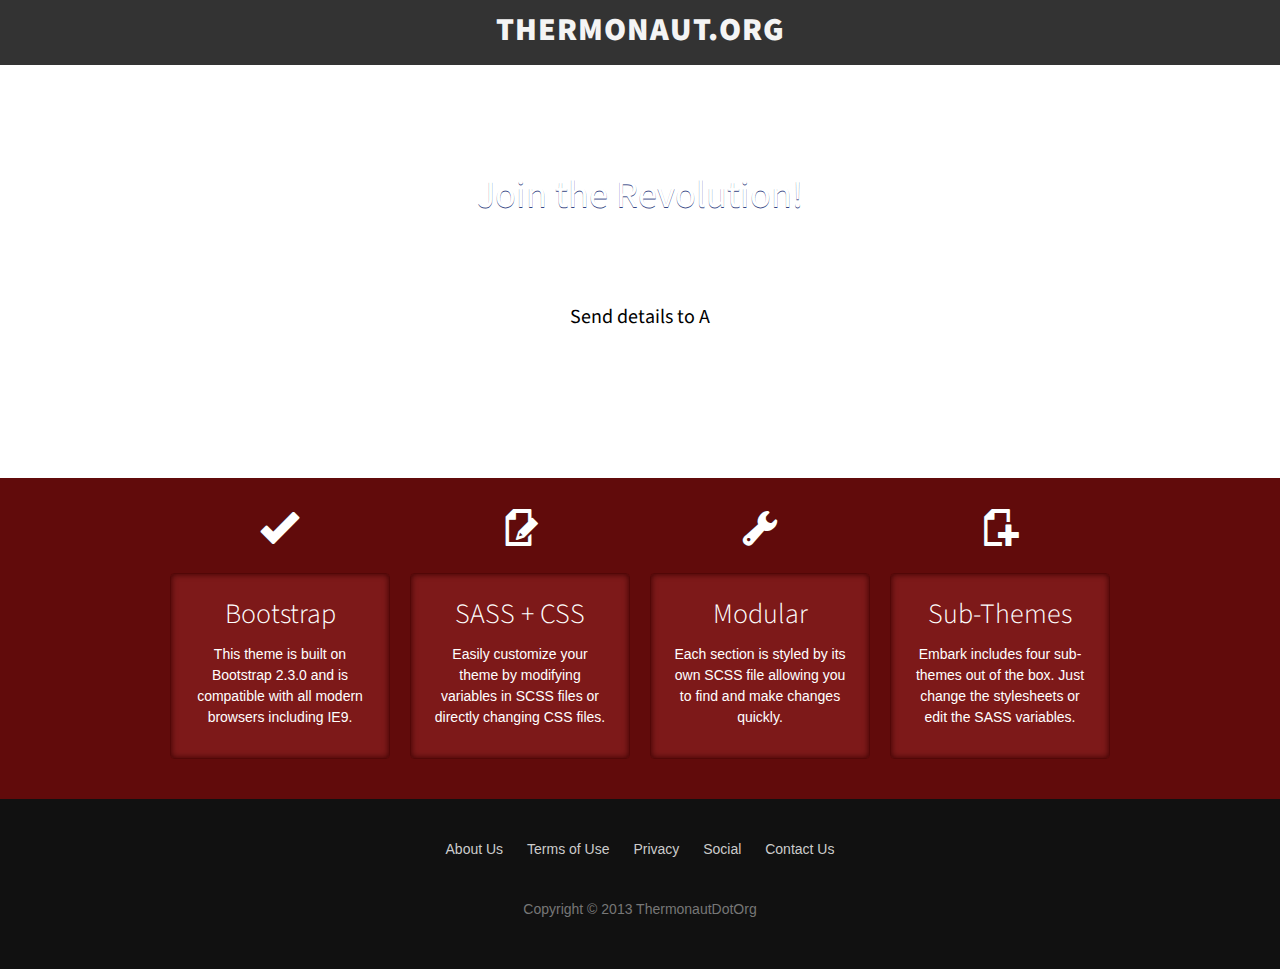
==== commit cc1432b9: "adding new base thermonaut pages" ====
--- a/www/index.html
+++ b/www/index.html
@@ -1,656 +1,152 @@
-<!DOCTYPE html>
-<!--[if lt IE 7]>      <html class="no-js lt-ie9 lt-ie8 lt-ie7"> <![endif]-->
-<!--[if IE 7]>         <html class="no-js lt-ie9 lt-ie8"> <![endif]-->
-<!--[if IE 8]>         <html class="no-js lt-ie9"> <![endif]-->
-<!--[if gt IE 8]><!--> <html class="no-js"> <!--<![endif]-->
-    <head>
-        <meta charset="utf-8">
-        <!--[if IE]><meta http-equiv='X-UA-Compatible' content='IE=edge,chrome=1'><![endif]-->
-        <title></title>
-        <meta name="description" content="">
-        <meta name="viewport" content="width=device-width">
-
-
-        <link rel="shortcut icon" href="favicon.ico" type="image/x-icon"/>
-        <link rel="apple-touch-icon" type="image/x-icon" href="apple-touch-icon-57x57-precomposed.png">
-        <link rel="apple-touch-icon" type="image/x-icon" sizes="72x72" href="apple-touch-icon-72x72-precomposed.png">
-        <link rel="apple-touch-icon" type="image/x-icon" sizes="114x114" href="apple-touch-icon-114x114-precomposed.png">
-        <link rel="apple-touch-icon" type="image/x-icon" sizes="144x144" href="apple-touch-icon-144x144-precomposed.png">
-
-        <link href='http://fonts.googleapis.com/css?family=Open+Sans:300italic,400italic,600italic,700italic,400,300,600,700&amp;subset=latin,cyrillic-ext,greek-ext,vietnamese,latin-ext' rel='stylesheet' type='text/css'>
-        <link rel="stylesheet" href="css/font-awesome.min.css">
-        <link rel="stylesheet" type="text/css" href="font/zocial.css">
-        <link rel="stylesheet" href="css/animate.css">
-        <link rel="stylesheet" href="css/fresco.css">
-        <link rel="stylesheet" href="css/bootstrap.css">
-        <link rel="stylesheet" href="css/main.css">
-        <link rel="stylesheet" href="css/responsive.css">
-
-        <!--[if lt IE 9]>
-            <script src="js/vendor/html5-3.6-respond-1.1.0.min.js"></script>
-        <![endif]-->
-        <!--[if !IE]>
-        <link rel="stylesheet" type="text/css" href="css/noie.css">
-        <![endif]-->
-    </head>
-    <body>
-        <!--[if lt IE 7]>
-            <p class="chromeframe">You are using an <strong>outdated</strong> browser. Please <a href="http://browsehappy.com/">upgrade your browser</a> or <a href="http://www.google.com/chromeframe/?redirect=true">activate Google Chrome Frame</a> to improve your experience.</p>
-        <![endif]-->
-
-        <!-- ========== HEADER ========== -->
-        <header id="home">
-            <div class="container text-center">
-                <!-- === MAINLOGO === -->
-                <div class="main-logo">
-                    <a href="index.html" class=""><img src="images/logo-top.png" alt="Main Logo" ></a>
-                </div>
-
-                <!-- === TEXT ROTATOR === -->
-                <div class="dot-bg anim-delay animated fadeIn">
-                    <div class="content-rotator">
-                        <div class="inbox">
-                            Lorem ipsum dolor sit amet, consectetur adipiscing elit. Donec
-                            aliquam vehicula est, sed fermentum nulla interdum
-                            vehicula est, sed fermentum nulla interdum vel.
-                        </div>
-                        <div class="inbox">
-                            Aliquam vehicula est, sed fermentum nulla interdum vel. Integer
-                            Lorem ipsum dolor sit amet, consectetur adipiscing!
-                        </div>
-                        <div class="inbox">
-                            Lorem ipsum dolor sit amet, consectetur adipiscing elit. Donec
-                            Aliquam vehicula est, sed fermentum nulla
-                            ullamcorper cursus tellus.
-                        </div>
-                    </div>
-                </div>
-
-            </div>
-
-            <!-- === NAV BOXES === -->
-            <div id="nav-boxes">
-                <div class="container">
-                    <div class="box-table">
-                        <a class="menu-1" href="#about-us">
-                            <i class="icon-lightbulb icon-4x"></i>
-                            <span>About Us</span>
-                        </a>
-                        <a class="menu-2" href="#portfolio">
-                            <i class="icon-anchor icon-4x"></i>
-                            <span>Portfolio</span>
-                        </a>
-                        <a class="menu-3" href="#services">
-                            <i class="icon-beaker icon-4x"></i>
-                            <span>Services</span>
-                        </a>
-                        <a class="menu-4" href="#contact">
-                            <i class="icon-rocket icon-4x"></i>
-                            <span>Contact</span>
-                        </a>
-                    </div>
-                </div>
-            </div>
-        </header>
-
-        <!-- ========= STICKY ========== -->
-        <section class="sticky">
-            <section class="stickybox">
-                <div class="container">
-                    <div class="logo pull-left">
-                        <a href="#home"><img src="images/logo.png" alt="logo" /></a>
-                    </div>
-                    <div id="nav" class="pull-right">
-                        <ul class="nav unstyled">
-                            <li class="menu-1"><a href="#about-us"><i class="icon-lightbulb icon-3x"></i>About Us</a></li>
-                            <li class="menu-2"><a href="#portfolio"><i class="icon-anchor icon-3x"></i>Portfolio</a></li>
-                            <li class="menu-3"><a href="#services"><i class="icon-beaker icon-3x"></i>Services</a></li>
-                            <li class="menu-4"><a href="#contact"><i class="icon-rocket icon-3x"></i>Contact</a></li>
-                        </ul>
-                    </div>
-                </div>
-            </section>
-        </section>
-
-        <!-- ========== MOBILE NAV ========== -->
-        <div id="mob-header">
-            <div class="moblogo pull-left">
-                <a href="#home"><img src="images/logo.png" alt="logo" /></a>
-            </div>
-            <div id="navmobile" class="pull-right">
-                <a href="#mobmenu" class="menutrigger"><i class="icon-reorder"></i></a>
-                <ul class="unstyled mobmenu">
-                    <li class="menu-1"><a href="#about-us"><i class="icon-lightbulb icon-1x"></i>About Us</a></li>
-                    <li class="menu-2"><a href="#portfolio"><i class="icon-anchor icon-1x"></i>Portfolio</a></li>
-                    <li class="menu-3"><a href="#services"><i class="icon-beaker icon-1x"></i>Services</a></li>
-                    <li class="menu-4"><a href="#contact"><i class="icon-rocket icon-1x"></i>Contact</a></li>
-                </ul>
-            </div>
-        </div>
-
-        <!-- ========= PAGES ========== -->
-        <section id="pages" data-spy="scroll" data-target="#nav">
-
-            <!-- ========== ABOUT US ========== -->
-            <section id="about-us">
-                <div class="container">
-                    <h1 class="text-center">We are creators</h1>
-                    <div class="dot-bg"></div>
-                    <div class="intro-text">
-                        Lorem ipsum dolor sit amet, consectetur adipiscing elit. Donec<br>
-                        aliquam vehicula est, sed fermentum nulla interdum vel. Integer<br>
-                        ullamcorper cursus tellus.
-                    </div>
-                    <div class="our_team">
-                        <div class="member text-center">
-                            <img alt="" src="images/dummy.png" data-original="images/team_1.jpg" class="ll">
-                            <h4>Amanda Smith</h4>
-                            <span class="pos">Creator</span>
-                            <ul class="unstyled inline social">
-                                <li><a data-placement="top" title="Twitter" class="zocial twitter" href="#"></a></li>
-                                <li><a data-placement="top" title="FaceBook" class="zocial facebook" href="#"></a></li>
-                                <li><a data-placement="top" title="GooglePlus" class="zocial googleplus" href="#"></a></li>
-                            </ul>
-                        </div>
-                        <div class="member text-center">
-                            <img alt="" src="images/dummy.png" data-original="images/team_2.jpg" class="ll">
-                            <h4>John Doe</h4>
-                            <span class="pos">Webdesigner</span>
-                            <ul class="unstyled inline social">
-                                <li><a data-placement="top" title="Twitter" class="zocial twitter" href="#"></a></li>
-                                <li><a data-placement="top" title="FaceBook" class="zocial facebook" href="#"></a></li>
-                                <li><a data-placement="top" title="GooglePlus" class="zocial googleplus" href="#"></a></li>
-                            </ul>
-                        </div>
-                        <div class="member text-center">
-                            <img alt="" src="images/dummy.png" data-original="images/team_3.jpg" class="ll">
-                            <h4>Jimm Smith</h4>
-                            <span class="pos">Developer</span>
-                            <ul class="unstyled inline social">
-                                <li><a data-placement="top" title="Twitter" class="zocial twitter" href="#"></a></li>
-                                <li><a data-placement="top" title="FaceBook" class="zocial facebook" href="#"></a></li>
-                                <li><a data-placement="top" title="GooglePlus" class="zocial googleplus" href="#"></a></li>
-                            </ul>
-                        </div>
-                        <div class="member text-center">
-                            <img alt="" src="images/dummy.png" data-original="images/team_4.jpg" class="ll">
-                            <h4>Kell Watson</h4>
-                            <span class="pos">Funny Man</span>
-                            <ul class="unstyled inline social">
-                                <li><a data-placement="top" title="Twitter" class="zocial twitter" href="#"></a></li>
-                                <li><a data-placement="top" title="FaceBook" class="zocial facebook" href="#"></a></li>
-                                <li><a data-placement="top" title="GooglePlus" class="zocial googleplus" href="#"></a></li>
-                            </ul>
-                        </div>
-                    </div>
-                    <h1 class="text-center">Well Met!</h1>
-                    <div class="dot-bg"></div>
-                    <div class="row-fluid">
-                        <div class="span6">Proin sit amet nulla et est aliquam placerat eu in massa. Donec sed nibh est, vel rhoncus tortor. Vestibulum ante ipsum primis in faucibus orci luctus et ultrices posuere cubilia Curae; Integer vel libero vitae lectus ultrices fermentum eget a leo. Nam vestibulum nisl eu lectus tincidunt et gravida nisi mattis. Proin egestas venenatis justo, ut dapibus leo porta nec. Curabitur venenatis, diam non interdum ornare, lorem justo scelerisque</div>
-                        <div class="span6">Proin sit amet nulla et est aliquam placerat eu in massa. Donec sed nibh est, vel rhoncus tortor. Vestibulum ante ipsum primis in faucibus orci luctus et ultrices posuere cubilia Curae; Integer vel libero vitae lectus ultrices fermentum eget a leo. Nam vestibulum nisl eu lectus tincidunt et gravida nisi mattis. Proin egestas venenatis justo, ut dapibus leo porta nec. Curabitur venenatis, diam non interdum ornare, lorem justo scelerisque</div>
-                    </div>
-                </div>
-            </section>
-
-            <!-- ========== TESTIMONIAL BOX ========== -->
-            <section id="testimonial" class="inverse parallax">
-                <div class="container">
-                    <div class="cycle-slideshow testimonial-box" data-cycle-fx="fade" data-cycle-swipe="true" data-cycle-timeout="6000" data-cycle-pager="#navi" data-cycle-slides=">div">
-                        <div class="testimonial">
-                            <div class="row-fluid">
-                                <div class="span3">
-                                    <img alt="" src="images/team_1.jpg" width="75" height="75">
-                                </div>
-                                <div class="span9">
-                                    <span class="name">John Doe,</span> Developer<br>
-                                    <p>These guys are simply outstanding! Being able to delegate a project completely
-                                    and then be surprised by the outcome.</p>
-                                </div>
-                            </div>
-                        </div>
-                        <div class="testimonial">
-                            <div class="row-fluid">
-                                <div class="span3">
-                                    <img alt="" src="images/team_2.jpg" width="75" height="75">
-                                </div>
-                                <div class="span9">
-                                    <span class="name">Adam Doe,</span> Developer<br>
-                                    <p>These guys are simply outstanding! Being able to delegate a project completely
-                                        and then be surprised by the outcome.</p>
-                                </div>
-                            </div>
-                        </div>
-                        <div class="testimonial">
-                            <div class="row-fluid">
-                                <div class="span3">
-                                    <img alt="" src="images/team_3.jpg" width="75" height="75">
-                                </div>
-                                <div class="span9">
-                                    <span class="name">Lorem I Doe,</span> Developer<br>
-                                    <p>These guys are simply outstanding! Being able to delegate a project completely
-                                        and then be surprised by the outcome.</p>
-                                </div>
-                            </div>
-                        </div>
-                        <div class="testimonial">
-                            <div class="row-fluid">
-                                <div class="span3">
-                                    <img alt="" src="images/team_4.jpg" width="75" height="75">
-                                </div>
-                                <div class="span9">
-                                    <span class="name">John B Doe,</span> Developer<br>
-                                    <p>These guys are simply outstanding! Being able to delegate a project completely
-                                        and then be surprised by the outcome.</p>
-                                </div>
-                            </div>
-                        </div>
-                    </div>
-                    <div id="navi"></div>
-                </div>
-            </section>
-
-            <!-- =========== PORTFOLIO =========== -->
-            <section id="portfolio">
-                <div class="container">
-                    <h1 class="text-center">Our Beautiful Portfolio</h1>
-                    <div class="dot-bg"></div>
-                    <section id="options" class="clearfix">
-                        <a href="#" class="pull-right" id="trigger_portfolio"><i class="icon-reorder"></i></a>
-                        <ul id="filters" class="unstyled inline option-set clearfix pull-left" data-option-key="filter">
-                            <li><a class="filter selected" data-option-value="*"><i class="icon-th"></i><span>All</span></a></li>
-                            <li><a class="filter" data-option-value=".branding"><i class="icon-bookmark"></i><span>Branding</span></a></li>
-                            <li><a class="filter" data-option-value=".design"><i class="icon-leaf"></i><span>Design</span></a></li>
-                            <li><a class="filter" data-option-value=".motion"><i class="icon-facetime-video"></i><span>Motion</span></a></li>
-                            <li><a class="filter" data-option-value=".websites"><i class="icon-desktop"></i><span>Websites</span></a></li>
-                        </ul>
-                    </section> <!-- #options -->
-                    <div id="container">
-                            <div class="mix branding">
-                                <div class="front"><img alt="" src="images/dummy.png" data-original="images/port1.jpg" class="lp"></div>
-                                <div class="back">
-                                    <div class="caption-inner">
-                                        <a href="images/port1.jpg" class="fresco zoom" data-fresco-group="mix">
-                                            <i class="icon-search icon-3x"></i>
-                                        </a>
-                                        <h2>Rockstar</h2>
-                                        <a href="#" class="rm-link rm-link2">View Project</a>
-                                    </div>
-                                </div>
-                            </div>
-                            <div class="mix design">
-                                <div class="front"><img alt="" src="images/dummy.png" data-original="images/port2.jpg" class="lp"></div>
-                                <div class="back">
-                                    <div class="caption-inner">
-                                        <a href="images/port2.jpg" class="fresco zoom" data-fresco-group="mix">
-                                            <i class="icon-search icon-3x"></i>
-                                        </a>
-                                        <h2>Newbie</h2>
-                                        <a href="#" class="rm-link rm-link2">View Project</a>
-                                    </div>
-                                </div>
-                            </div>
-                            <div class="mix branding motion">
-                                <div class="front"><img alt="" src="images/dummy.png" data-original="images/port11.jpg" class="lp"></div>
-                                <div class="back">
-                                    <div class="caption-inner">
-                                        <a href="images/port11.jpg" class="fresco zoom" data-fresco-group="mix">
-                                            <i class="icon-search icon-3x"></i>
-                                        </a>
-                                        <h2>Cocain</h2>
-                                        <a href="#" class="rm-link rm-link2">View Project</a>
-                                    </div>
-                                </div>
-                            </div>
-                            <div class="mix branding motion">
-                                <div class="front"><img alt="" src="images/dummy.png" data-original="images/port3.jpg" class="lp"></div>
-                                <div class="back">
-                                    <div class="caption-inner">
-                                        <a href="images/port3.jpg" class="fresco zoom" data-fresco-group="mix">
-                                            <i class="icon-search icon-3x"></i>
-                                        </a>
-                                        <h2>FreeLancer</h2>
-                                        <a href="#" class="rm-link rm-link2">View Project</a>
-                                    </div>
-                                </div>
-                            </div>
-                            <div class="mix websites">
-                                <div class="front"><img alt="" src="images/dummy.png" data-original="images/port4.jpg" class="lp"></div>
-                                <div class="back">
-                                    <div class="caption-inner">
-                                        <a href="images/port4.jpg" class="fresco zoom" data-fresco-group="mix">
-                                            <i class="icon-search icon-3x"></i>
-                                        </a>
-                                        <h2>Destroyer</h2>
-                                        <a href="#" class="rm-link rm-link2">View Project</a>
-                                    </div>
-                                </div>
-                            </div>
-                            <div class="mix websites">
-                                <div class="front"><img alt="" src="images/dummy.png" data-original="images/port12.jpg" class="lp"></div>
-                                <div class="back">
-                                    <div class="caption-inner">
-                                        <a href="images/port12.jpg" class="fresco zoom" data-fresco-group="mix">
-                                            <i class="icon-search icon-3x"></i>
-                                        </a>
-                                        <h2>Vicky</h2>
-                                        <a href="#" class="rm-link rm-link2">View Project</a>
-                                    </div>
-                                </div>
-                            </div>
-                            <div class="mix branding motion">
-                                <div class="front"><img alt="" src="images/dummy.png" data-original="images/port5.jpg" class="lp"></div>
-                                <div class="back">
-                                    <div class="caption-inner">
-                                        <a href="images/port5.jpg" class="fresco zoom" data-fresco-group="mix">
-                                            <i class="icon-search icon-3x"></i>
-                                        </a>
-                                        <h2>Lanselot</h2>
-                                        <a href="#" class="rm-link rm-link2">View Project</a>
-                                    </div>
-                                </div>
-                            </div>
-                            <div class="mix websites">
-                                <div class="front"><img alt="" src="images/dummy.png" data-original="images/port6.jpg" class="lp"></div>
-                                <div class="back">
-                                    <div class="caption-inner">
-                                        <a href="images/port6.jpg" class="fresco zoom" data-fresco-group="mix">
-                                            <i class="icon-search icon-3x"></i>
-                                        </a>
-                                        <h2>BabyBoy</h2>
-                                        <a href="#" class="rm-link rm-link2">View Project</a>
-                                    </div>
-                                </div>
-                            </div>
-                            <div class="mix branding websites">
-                                <div class="front"><img alt="" src="images/dummy.png" data-original="images/port7.jpg" class="lp"></div>
-                                <div class="back">
-                                    <div class="caption-inner">
-                                        <a href="images/port7.jpg" class="fresco zoom" data-fresco-group="mix">
-                                            <i class="icon-search icon-3x"></i>
-                                        </a>
-                                        <h2>BabyGirl</h2>
-                                        <a href="#" class="rm-link rm-link2">View Project</a>
-                                    </div>
-                                </div>
-                            </div>
-                            <div class="mix design">
-                                <div class="front"><img alt="" src="images/dummy.png" data-original="images/port8.jpg" class="lp"></div>
-                                <div class="back">
-                                    <div class="caption-inner">
-                                        <a href="images/port8.jpg" class="fresco zoom" data-fresco-group="mix">
-                                            <i class="icon-search icon-3x"></i>
-                                        </a>
-                                        <h2>Indigo</h2>
-                                        <a href="#" class="rm-link rm-link2">View Project</a>
-                                    </div>
-                                </div>
-                            </div>
-                            <div class="mix branding">
-                                <div class="front"><img alt="" src="images/dummy.png" data-original="images/port9.jpg" class="lp"></div>
-                                <div class="back">
-                                    <div class="caption-inner">
-                                        <a href="images/port9.jpg" class="fresco zoom" data-fresco-group="mix">
-                                            <i class="icon-search icon-3x"></i>
-                                        </a>
-                                        <h2>Queen</h2>
-                                        <a href="#" class="rm-link rm-link2">View Project</a>
-                                    </div>
-                                </div>
-                            </div>
-                            <div class="mix design">
-                                <div class="front"><img alt="" src="images/dummy.png" data-original="images/port10.jpg" class="lp"></div>
-                                <div class="back">
-                                    <div class="caption-inner">
-                                        <a href="images/port10.jpg" class="fresco zoom" data-fresco-group="mix">
-                                            <i class="icon-search icon-3x"></i>
-                                        </a>
-                                        <h2>Super Dope</h2>
-                                        <a href="#" class="rm-link rm-link2">View Project</a>
-                                    </div>
-                                </div>
-                            </div>
-                            <div class="mix branding motion">
-                                <div class="front"><img alt="" src="images/dummy.png" data-original="images/port1.jpg" class="lp"></div>
-                                <div class="back">
-                                    <div class="caption-inner">
-                                        <a href="images/port1.jpg" class="fresco zoom" data-fresco-group="mix">
-                                            <i class="icon-search icon-3x"></i>
-                                        </a>
-                                        <h2>CatDog</h2>
-                                        <a href="#" class="rm-link rm-link2">View Project</a>
-                                    </div>
-                                </div>
-                            </div>
-                            <div class="mix websites">
-                                <div class="front"><img alt="" src="images/dummy.png" data-original="images/port2.jpg" class="lp"></div>
-                                <div class="back">
-                                    <div class="caption-inner">
-                                        <a href="images/port2.jpg" class="fresco zoom" data-fresco-group="mix">
-                                            <i class="icon-search icon-3x"></i>
-                                        </a>
-                                        <h2>BananaMan</h2>
-                                        <a href="#" class="rm-link rm-link2">View Project</a>
-                                    </div>
-                                </div>
-                            </div>
-                            <div class="mix branding websites">
-                                <div class="front"><img alt="" src="images/dummy.png" data-original="images/port3.jpg" class="lp"></div>
-                                <div class="back">
-                                    <div class="caption-inner">
-                                        <a href="images/port3.jpg" class="fresco zoom" data-fresco-group="mix">
-                                            <i class="icon-search icon-3x"></i>
-                                        </a>
-                                        <h2>Pineapple</h2>
-                                        <a href="#" class="rm-link rm-link2">View Project</a>
-                                    </div>
-                                </div>
-                            </div>
-                            <div class="mix design">
-                                <div class="front"><img alt="" src="images/dummy.png" data-original="images/port4.jpg" class="lp"></div>
-                                <div class="back">
-                                    <div class="caption-inner">
-                                        <a href="images/port4.jpg" class="fresco zoom" data-fresco-group="mix">
-                                            <i class="icon-search icon-3x"></i>
-                                        </a>
-                                        <h2>Tyrant</h2>
-                                        <a href="#" class="rm-link rm-link2">View Project</a>
-                                    </div>
-                                </div>
-                            </div>
-                    </div>
-                    <div class="intro-text text-center">
-                        Lorem ipsum dolor sit amet, consectetur adipiscing elit. Donec<br>
-                        aliquam vehicula est, sed fermentum nulla interdum vel. Integer<br>
-                        ullamcorper cursus tellus.
-                    </div>
-                </div>
-            </section>
-
-            <!-- ========== STEP BOX ========== -->
-            <section class="step-boxes inverse parallax">
-                <div class="container">
-                    <div class="row-fluid">
-                        <div class="span3 step-box">
-                            <h3><span class="num">01</span> First Step</h3>
-                            <div class="box-exc">
-                                Proin sit amet nulla et est aliquam placerat eu in massa. Donec sed nibh est, vel rhoncus tortor. Vestibulum ante ipsum primis
-                            </div>
-                        </div>
-                        <div class="span3 step-box">
-                            <h3><span class="num">02</span> Second Step</h3>
-                            <div class="box-exc">
-                                Proin sit amet nulla et est aliquam placerat eu in massa. Donec sed nibh est, vel rhoncus tortor. Vestibulum ante ipsum primis
-                            </div>
-                        </div>
-                        <div class="span3 step-box">
-                            <h3><span class="num">03</span> Third Step</h3>
-                            <div class="box-exc">
-                                Proin sit amet nulla et est aliquam placerat eu in massa. Donec sed nibh est, vel rhoncus tortor. Vestibulum ante ipsum primis
-                            </div>
-                        </div>
-                        <div class="span3 step-box">
-                            <h3><span class="num">04</span> Fourth Step</h3>
-                            <div class="box-exc">
-                                Proin sit amet nulla et est aliquam placerat eu in massa. Donec sed nibh est, vel rhoncus tortor. Vestibulum ante ipsum primis
-                            </div>
-                        </div>
-                    </div>
-                </div>
-            </section>
-
-            <!-- ========== SERVICES ========== -->
-            <section id="services">
-                <div class="container">
-                    <h1 class="text-center">Our Services</h1>
-                    <div class="dot-bg"></div>
-                    <div class="row-fluid services text-center">
-                        <div class="span3">
-                            <h3>Unlimited Colors</h3>
-                            <i class="icon-adjust icon-3x"></i>
-                            <div class="serv_exc text-left">
-                                Proin sit amet nulla et est aliquam placerat eu in massa. Donec sed nibh est, vel rhoncus tortor. Vestibulum ante ipsum primis in faucibus orci luctus et ultrices posuere cubilia Curae; Integer vel
-                            </div>
-                        </div>
-                        <div class="span3">
-                            <h3>Theme Options</h3>
-                            <i class="icon-cog icon-3x"></i>
-                            <div class="serv_exc text-left">
-                                Proin sit amet nulla et est aliquam placerat eu in massa. Donec sed nibh est, vel rhoncus tortor. Vestibulum ante ipsum primis in faucibus orci luctus et ultrices posuere cubilia Curae; Integer vel
-                            </div>
-                        </div>
-                        <div class="span3">
-                            <h3>Complete Control</h3>
-                            <i class="icon-tasks icon-3x"></i>
-                            <div class="serv_exc text-left">
-                                Proin sit amet nulla et est aliquam placerat eu in massa. Donec sed nibh est, vel rhoncus tortor. Vestibulum ante ipsum primis in faucibus orci luctus et ultrices posuere cubilia Curae; Integer vel
-                            </div>
-                        </div>
-                        <div class="span3">
-                            <h3>WP theme</h3>
-                            <i class="icon-coffee icon-3x"></i>
-                            <div class="serv_exc text-left">
-                                Proin sit amet nulla et est aliquam placerat eu in massa. Donec sed nibh est, vel rhoncus tortor. Vestibulum ante ipsum primis in faucibus orci luctus et ultrices posuere cubilia Curae; Integer vel
-                            </div>
-                        </div>
-                    </div>
-                    <div class="row-fluid">
-                        <div class="span9">
-                            <h3>How we do it?</h3>
-                            <p>Proin sit amet nulla et est aliquam placerat eu in massa. Donec sed nibh est, vel rhoncus tortor. Vestibulum ante ipsum primis in faucibus orci luctus et ultrices posuere cubilia Curae; Integer vel libero vitae lectus ultrices fermentum eget a leo. Nam vestibulum nisl eu lectus tincidunt et gravida nisi mattis. Proin egestas venenatis justo, ut dapibus leo portanec. Curabitur venenatis, diam non interdum ornare, lorem justo scelerisque urna, eget pulvinar mauris tortor nonuam. Pellentesque volutpat lacus ac justo faucibus eget eleifend ipsum tincidunt. In ultricies posuere dapibus.</p>
-                            <p>Cras venenatis erat at purus dignissim consectetur. Sed id purus vel est dignissim porta. Lorem ipsum dolor sit amet, consectetur adipiscing elit.  Lorem ipsum dolor sit amet, consectetur adipiscing elit. Vivamus tincidunt imperdiet ligula, it amet blandit arcu fermentum in. Aliquam dictum sem quis enim sagittis ullamcorper. Maecenas lectus leo, eleifend a ehicula ac, ultricies ac mauris. Sed scelerisque nibh ut odio porttitor a facilisis purus ullamcorper. Donec condimentum massa et augue malesuada ullamcorper. Sed bibendum lectus vitae dolor mollis non blandit lectus sollicitudin. Aliquam erat volutpat. Suspendisse potenti. </p>
-                        </div>
-                        <div class="span3">
-                            <h3>Other services</h3>
-                            <ul class="arrow">
-                                <li>Unlimited Colors</li>
-
-                                <li>Theme Options</li>
-
-                                <li>Complete Control</li>
-
-                                <li>Easy Customize</li>
-
-                                <li>Unlimited Colors</li>
-
-                                <li>Theme Options</li>
-
-                                <li>Complete Control</li>
-                            </ul>
-                        </div>
-                    </div>
-                </div>
-            </section>
-
-            <!-- ========== POST-SERVICE BOX ========== -->
-            <section class="post-service inverse parallax">
-                <div class="container">
-                    <div class="info-box text-center">
-                        <h2>A site-wide Call to Action Section!<br>
-                            Have you fallen in love yet? </h2>
-                        <a href="#" class="btn btn-large btn-success">Purchase Now</a>
-                    </div>
-                </div>
-            </section>
-
-            <!-- ========== CONTACT US ========== -->
-            <section id="contact">
-                <div class="container">
-                    <h1 class="text-center">Contact Us</h1>
-                    <div class="dot-bg"></div>
-                    <div class="row-fluid">
-                        <div class="span6 offset3">
-                            <h3>Send mail</h3>
-                            <p class="light">Your email address will not be published. Required fields are marked *</p>
-
-                            <form id="cfmailer" action="sendmail.php" method="post">
-                                <div class="">
-                                    <label for="name">Your name</label>
-                                    <input class="span12" name="name" id="name" value="" type="text">
-                                </div>
-                                <div class="">
-                                    <label for="name">Your Email</label>
-                                    <input class="span12" name="email" id="email" value="" type="text">
-                                </div>
-                                <div class="">
-                                    <label for="msg">Your Message</label>
-                                    <textarea class="span12" name="msg" id="msg"></textarea>
-                                </div>
-                                <input class="btn btn-large" type="submit" value="Submit mail">
-                            </form>
-                        </div>
-                    </div>
-                </div>
-            </section>
-        </section>
-
-        <!-- ========== SOCIAL BOX ========== -->
-        <section id="footer-top" class="text-center inverse parallax">
-            <h2>Connect with us<br>
-                Follow us on social networks</h2>
-            <ul class="unstyled inline follow">
-                <li><a data-placement="top" title="Skype" class="zocial skype" href="#"></a></li>
-                <li><a data-placement="top" title="Tumblr" class="zocial tumblr" href="#"></a></li>
-                <li><a data-placement="top" title="Digg" class="zocial digg" href="#"></a></li>
-                <li><a data-placement="top" title="Twitter" class="zocial twitter" href="#"></a></li>
-                <li><a data-placement="top" title="FaceBook" class="zocial facebook" href="#"></a></li>
-                <li><a data-placement="top" title="Vimeo" class="zocial vimeo" href="#"></a></li>
-                <li><a data-placement="top" title="YouTube" class="zocial youtube" href="#"></a></li>
-                <li><a data-placement="top" title="Rss" class="zocial rss" href="#"></a></li>
-                <li><a data-placement="top" title="LinkedIn" class="zocial linkedin" href="#"></a></li>
-                <li><a data-placement="top" title="GooglePlus" class="zocial googleplus" href="#"></a></li>
-            </ul>
-        </section>
-
-        <!-- ========== FOOTER ========== -->
-        <footer>
-            <div class="container text-center">
-                <a href="index.html"><img alt="" src="images/dummy.png" data-original="images/flogo.png" class="ll"></a>
-                <div class="copyright"> (c) 2013 “Swage”<br>
-                    All Rights Reserved </div>
-            </div>
-        </footer>
-
-        <script src="//ajax.googleapis.com/ajax/libs/jquery/1.9.1/jquery.min.js"></script>
-        <script>window.jQuery || document.write('<script src="js/vendor/jquery-1.9.1.min.js"><\/script>')</script>
-
-        <script src="js/vendor/bootstrap.min.js"></script>
-
-        <script src="js/plugins.js"></script>
-        <script src="js/jquery.cycle2.min.js"></script>
-        <script src="js/jquery.cycle2.swipe.js"></script>
-        <script src="js/ios6fix.js"></script>
-        <script src="js/jquery.isotope.min.js"></script>
-        <script src="js/scrollTo.min.js"></script>
-        <script src="js/fresco.js"></script>
-        <script src="js/jquery.debouncedresize.js"></script>
-        <script src="js/jquery.throttledresize.js"></script>
-        <script src="js/main.js"></script>
-
-        <script>
-            var _gaq=[['_setAccount','UA-XXXXX-X'],['_trackPageview']];
-            (function(d,t){var g=d.createElement(t),s=d.getElementsByTagName(t)[0];
-            g.src=('https:'==location.protocol?'//ssl':'//www')+'.google-analytics.com/ga.js';
-            s.parentNode.insertBefore(g,s)}(document,'script'));
-        </script>
-    </body>
-</html>
+<!DOCTYPE html>
+
+<html lang="en">
+
+	<head>
+
+		<meta charset="utf-8">
+
+		<title>thermonaut.org -- ab initio based thermochemistry</title>
+
+		<meta name="viewport" content="initial-scale=1,minimum-scale=1,width=device-width">
+
+		<!-- Stylesheets -->
+		<link href='http://fonts.googleapis.com/css?family=Source+Sans+Pro:200,300,400,600,700,900' rel='stylesheet' type='text/css'>
+		<link rel="stylesheet" href="stylesheets/bootstrap.css" type="text/css" media="screen">
+
+		<!-- Change to a different theme/sub-theme here -->
+		<!--	<link rel="stylesheet" href="stylesheets/styles.css" type="text/css" media="screen"> -->
+		<link rel="stylesheet" href="stylesheets/sub-theme-red.css" type="text/css" media="screen">
+
+		<!-- HTML5 shim, for IE6-8 support of HTML5 elements -->
+		<!--[if IE]>
+		<script src="http://html5shim.googlecode.com/svn/trunk/html5.js"></script>
+		<![endif]-->
+
+	</head>
+
+	<body>
+
+		<header>
+
+		<nav>
+		<div class="container">
+			<!-- Edit your brand name here -->
+			<a href="#" class="brand">Thermonaut.org</a>
+		</div>
+		</nav>
+
+		<section class="container">
+		<!-- Edit your introduction here -->
+		<h1>Join the Revolution!</h1>
+		<h2>Get biweekly updates on THE thermochemical database</h2>
+		<form action="" method="post">
+			<input type="submit" value="Send details to A" />
+			<input type="hidden" name="button_a" value="1" />
+		</form>
+
+		<?php
+
+		if(isset($_POST['button_a']))
+		{
+
+		$to      = 'csim@me.com'; //can receive notification
+
+		$subject = 'add me!';
+		$message = 'hello';
+		$headers = 'From: webmaster@ourcompany.com' . "\r\n" .
+		    'Reply-To: webmaster@ourcompany.com' . "\r\n" .
+		        'X-Mailer: PHP/' . phpversion();
+
+			mail($to, $subject, $message, $headers);
+
+			echo 'Email Sent.';
+			}
+
+			?>
+		</section>
+
+		</header>
+
+		<article>
+		<div class="container">
+			<ul class="row-fluid">
+				<li class="span3"> 
+				<i class="foundicon-checkmark"></i>
+				<div class="box">
+					<!-- Edit your article content here -->
+					<h3>Bootstrap</h3>
+					<p>
+					This theme is built on Bootstrap 2.3.0 and is compatible with all modern browsers including IE9.
+					</p>
+				</div>
+				</li>
+				<li class="span3"> 
+				<i class="foundicon-edit"></i>
+				<div class="box">
+					<!-- Edit your article content here -->
+					<h3>SASS + CSS</h3>
+					<p>
+					Easily customize your theme by modifying variables in SCSS files or directly changing CSS files.
+					</p>
+				</div>
+				</li>
+				<li class="span3">
+				<i class="foundicon-tools"></i>
+				<div class="box">
+					<!-- Edit your article content here -->
+					<h3>Modular</h3>
+					<p>
+					Each section is styled by its own SCSS file allowing you to find and make changes quickly.
+					</p>
+				</div>
+				</li>
+				<li class="span3">
+				<i class="foundicon-add-doc"></i>
+				<div class="box">
+					<!-- Edit your article content here -->
+					<h3>Sub-Themes</h3>
+					<p>
+					Embark includes four sub-themes out of the box. Just change the stylesheets or edit the SASS variables.
+					</p>
+
+				</div>
+				</li>
+			</ul>
+		</div>
+		</article>
+
+		<footer>
+		<div class="container">
+			<ul class="row-fluid">
+				<!-- Edit your footer content here -->
+				<li>
+				<a href="">About Us</a>
+				</li>
+				<li>
+				<a href="">Terms of Use</a>
+				</li>
+				<li>
+				<a href="">Privacy</a>
+				</li>
+				<li>
+				<a href="">Social</a>
+				</li>
+				<li>
+				<a href="">Contact Us</a>
+				</li>
+			</ul>
+		</div>
+		<!-- Edit your copyright here -->
+		<p>Copyright © 2013 ThermonautDotOrg</p>
+		</footer>
+
+		<!-- Javascript -->
+		<script src="js/jquery.min.js"></script>
+		<script src="js/sendmail.js"></script>
+
+		<!-- Start jQuery for sub-themes (For Demo Purposes) -->  
+		<!-- End jQuery for sub-themes (For Demo Purposes) -->
+
+	</body>
+</html>
--- a/www/stylesheets/styles.css
+++ b/www/stylesheets/styles.css
@@ -0,0 +1,552 @@
+/* line 3, ../sass/modules/_sub_theme.scss */
+div#subtheme {
+  background: #ddd;
+  color: black;
+  text-align: center;
+  padding: 20px;
+}
+/* line 8, ../sass/modules/_sub_theme.scss */
+div#subtheme ul, div#subtheme li {
+  float: none;
+  position: relative;
+  margin: 0px 0px 0px 0px;
+}
+/* line 13, ../sass/modules/_sub_theme.scss */
+div#subtheme ul {
+  list-style-type: none;
+}
+/* line 15, ../sass/modules/_sub_theme.scss */
+div#subtheme ul li {
+  display: inline-block;
+  margin: 0 10px;
+}
+/* line 18, ../sass/modules/_sub_theme.scss */
+div#subtheme ul li .btn-small {
+  text-shadow: none;
+  border: none;
+  color: #fff;
+  padding: 15px;
+  -webkit-box-shadow: rgba(0, 0, 0, 0.5) 0 0 2px inset;
+  -moz-box-shadow: rgba(0, 0, 0, 0.5) 0 0 2px inset;
+  box-shadow: rgba(0, 0, 0, 0.5) 0 0 2px inset;
+}
+/* line 24, ../sass/modules/_sub_theme.scss */
+div#subtheme ul li .btn-small:hover {
+  background-position: 0;
+}
+/* line 28, ../sass/modules/_sub_theme.scss */
+div#subtheme ul li .theme-default {
+  background: #3079a0;
+}
+/* line 30, ../sass/modules/_sub_theme.scss */
+div#subtheme ul li .theme-default:hover {
+  background-color: #256c93;
+}
+/* line 34, ../sass/modules/_sub_theme.scss */
+div#subtheme ul li .sub-theme-dark {
+  background: #1a1a1a;
+}
+/* line 36, ../sass/modules/_sub_theme.scss */
+div#subtheme ul li .sub-theme-dark:hover {
+  background-color: #2a2a2a;
+}
+/* line 40, ../sass/modules/_sub_theme.scss */
+div#subtheme ul li .sub-theme-light {
+  background: #f4f4f4;
+  color: black;
+}
+/* line 43, ../sass/modules/_sub_theme.scss */
+div#subtheme ul li .sub-theme-light:hover {
+  background-color: #fff;
+}
+/* line 47, ../sass/modules/_sub_theme.scss */
+div#subtheme ul li .sub-theme-red {
+  background: #610B0B;
+}
+/* line 49, ../sass/modules/_sub_theme.scss */
+div#subtheme ul li .sub-theme-red:hover {
+  background-color: #7d1919;
+}
+/* line 53, ../sass/modules/_sub_theme.scss */
+div#subtheme ul li .sub-theme-tan {
+  background: #e2dace;
+  color: black;
+}
+/* line 56, ../sass/modules/_sub_theme.scss */
+div#subtheme ul li .sub-theme-tan:hover {
+  background-color: #F1EAE1;
+}
+/* line 62, ../sass/modules/_sub_theme.scss */
+div#subtheme ul li p a:hover {
+  text-decoration: none;
+}
+
+/* line 26, ../sass/modules/_nav.scss */
+nav {
+  background: rgba(0, 0, 0, 0.8);
+  padding: 20px 0 20px 0;
+  text-align: center;
+}
+/* line 30, ../sass/modules/_nav.scss */
+nav a.brand {
+  letter-spacing: 1px;
+  color: #f4f4f4;
+  font-size: 32px;
+  font-weight: 900;
+  font-family: "Source Sans Pro", sans-serif;
+  text-transform: uppercase;
+  -webkit-transition: color 0.5s ease-in;
+  -moz-transition: color 0.5s ease-in;
+  -o-transition: color 0.5s ease-in;
+  transition: color 0.5s ease-in;
+}
+/* line 38, ../sass/modules/_nav.scss */
+nav a.brand:hover {
+  color: #c0e4ff;
+  text-decoration: none;
+}
+
+/* line 52, ../sass/modules/_header.scss */
+header {
+  background-color: #222222;
+  background: url("../images/bg.jpg") center no-repeat;
+}
+/* line 55, ../sass/modules/_header.scss */
+header section {
+  padding: 100px 0 120px;
+  text-align: center;
+}
+/* line 58, ../sass/modules/_header.scss */
+header section h1, header section h2 {
+  color: white;
+  font-family: "Source Sans Pro", sans-serif;
+}
+/* line 62, ../sass/modules/_header.scss */
+header section h1 {
+  font-weight: 400;
+  text-shadow: 0 1px 0 #374683;
+}
+/* line 66, ../sass/modules/_header.scss */
+header section h2 {
+  font-weight: 300;
+}
+/* line 69, ../sass/modules/_header.scss */
+header section form {
+  padding-top: 1.5em;
+}
+/* line 71, ../sass/modules/_header.scss */
+header section form input:first-child {
+  background: white;
+  color: black;
+  border: none;
+  font-family: "Source Sans Pro", sans-serif;
+  font-size: 20px;
+  text-align: center;
+  width: 200px;
+  border-radius: 4px;
+  height: auto;
+  padding: 11px 5px;
+  margin-bottom: 0;
+}
+/* line 76, ../sass/modules/_header.scss */
+header section form input:first-child:focus {
+  outline: none;
+  -webkit-box-shadow: rgba(0, 0, 0, 0.075) 0 1px 1px inset, rgba(82, 168, 236, 0.6) 0 0 8px;
+  -moz-box-shadow: rgba(0, 0, 0, 0.075) 0 1px 1px inset, rgba(82, 168, 236, 0.6) 0 0 8px;
+  box-shadow: rgba(0, 0, 0, 0.075) 0 1px 1px inset, rgba(82, 168, 236, 0.6) 0 0 8px;
+  transition: border 0.2s linear 0s, box-shadow 0.2s linear 0s;
+}
+/* line 82, ../sass/modules/_header.scss */
+header section form .btn-gold {
+  padding: 13px 5px;
+  background: white;
+  color: black;
+  border: none;
+  font-family: "Source Sans Pro", sans-serif;
+  font-size: 20px;
+  text-align: center;
+  width: 200px;
+  border-radius: 4px;
+  background-color: #a3681b;
+  *zoom: 1;
+  filter: progid:DXImageTransform.Microsoft.gradient(gradientType=0, startColorstr='#FFE9A041', endColorstr='#FF7C4907');
+  background-image: -webkit-gradient(linear, 50% 0%, 50% 100%, color-stop(0%, #e9a041), color-stop(100%, #7c4907));
+  background-image: -webkit-linear-gradient(top, #e9a041 0%, #7c4907);
+  background-image: -moz-linear-gradient(top, #e9a041 0%, #7c4907);
+  background-image: -o-linear-gradient(top, #e9a041 0%, #7c4907);
+  background-image: linear-gradient(top, #e9a041 0%, #7c4907);
+  -webkit-box-shadow: rgba(0, 0, 0, 0.3) 0 1px 3px, rgba(255, 255, 255, 0.5) 0 0 1px inset;
+  -moz-box-shadow: rgba(0, 0, 0, 0.3) 0 1px 3px, rgba(255, 255, 255, 0.5) 0 0 1px inset;
+  box-shadow: rgba(0, 0, 0, 0.3) 0 1px 3px, rgba(255, 255, 255, 0.5) 0 0 1px inset;
+  color: white;
+  border: 1px solid #613e12;
+  text-shadow: 0 1px 0 #6d4107;
+}
+/* line 90, ../sass/modules/_header.scss */
+header section form .btn-gold:hover {
+  background-color: #bd7921;
+  *zoom: 1;
+  filter: progid:DXImageTransform.Microsoft.gradient(gradientType=0, startColorstr='#FFFFBA60', endColorstr='#FF7C4907');
+  background-image: -webkit-gradient(linear, 50% 0%, 50% 100%, color-stop(0%, #ffba60), color-stop(100%, #7c4907));
+  background-image: -webkit-linear-gradient(top, #ffba60 0%, #7c4907);
+  background-image: -moz-linear-gradient(top, #ffba60 0%, #7c4907);
+  background-image: -o-linear-gradient(top, #ffba60 0%, #7c4907);
+  background-image: linear-gradient(top, #ffba60 0%, #7c4907);
+  background-position: 0;
+  color: white;
+}
+/* line 95, ../sass/modules/_header.scss */
+header section form .btn-gold:active {
+  outline: none;
+  background-color: #b1701c;
+  *zoom: 1;
+  filter: progid:DXImageTransform.Microsoft.gradient(gradientType=0, startColorstr='#FF7C4907', endColorstr='#FFB1701C');
+  background-image: -webkit-gradient(linear, 50% 0%, 50% 100%, color-stop(22%, #7c4907), color-stop(100%, #b1701c));
+  background-image: -webkit-linear-gradient(top, #7c4907 22%, #b1701c 100%);
+  background-image: -moz-linear-gradient(top, #7c4907 22%, #b1701c 100%);
+  background-image: -o-linear-gradient(top, #7c4907 22%, #b1701c 100%);
+  background-image: linear-gradient(top, #7c4907 22%, #b1701c 100%);
+}
+
+/* line 73, ../sass/modules/_article.scss */
+article {
+  background: #3079a0;
+  padding: 20px 0 40px 0;
+}
+/* line 76, ../sass/modules/_article.scss */
+article ul {
+  margin: 0;
+  padding: 0;
+}
+/* line 79, ../sass/modules/_article.scss */
+article ul li {
+  text-align: center;
+  padding-top: 20px;
+  color: white;
+}
+/* line 83, ../sass/modules/_article.scss */
+article ul li i {
+  color: white;
+  font-size: 40px;
+  text-shadow: 0 0 1px #333333;
+}
+/* line 88, ../sass/modules/_article.scss */
+article ul li .box {
+  margin-top: 20px;
+  padding: 10px 20px 20px 20px;
+  border-radius: 4px;
+  border: none;
+  background: #256c93;
+  box-shadow: 0 0 2px #033b40 inset;
+}
+/* line 95, ../sass/modules/_article.scss */
+article ul li .box h3 {
+  color: inherit;
+  font-family: "Source Sans Pro", sans-serif;
+  font-weight: 300;
+  font-size: 28px;
+}
+/* line 101, ../sass/modules/_article.scss */
+article ul li .box p {
+  color: white;
+  line-height: 150%;
+}
+
+/* line 24, ../sass/modules/_footer.scss */
+footer {
+  background: #111111;
+  color: #777777;
+  text-align: center;
+  padding: 40px;
+}
+/* line 29, ../sass/modules/_footer.scss */
+footer ul, footer li {
+  float: none;
+  position: relative;
+}
+/* line 33, ../sass/modules/_footer.scss */
+footer ul {
+  margin: 0 0 20px 0;
+  padding-bottom: 20px;
+  list-style-type: none;
+}
+/* line 37, ../sass/modules/_footer.scss */
+footer ul li {
+  display: inline-block;
+  margin: 0 10px;
+}
+/* line 40, ../sass/modules/_footer.scss */
+footer ul li a {
+  color: #cccccc;
+}
+/* line 42, ../sass/modules/_footer.scss */
+footer ul li a:hover {
+  text-decoration: none;
+  color: #29a3d0;
+}
+
+/* font-face */
+@font-face {
+  font-family: "GeneralFoundicons";
+  src: url("../font/general_foundicons.eot");
+  src: url("../font/general_foundicons.eot?#iefix") format("embedded-opentype"), url("../font/general_foundicons.woff") format("woff"), url("../font/general_foundicons.ttf") format("truetype"), url("../font/general_foundicons.svg#GeneralFoundicons") format("svg");
+  font-weight: normal;
+  font-style: normal;
+}
+
+/* global foundicon styles */
+/* line 7, ../sass/modules/fonts/general_foundicons.scss */
+[class*="foundicon-"] {
+  display: inline;
+  width: auto;
+  height: auto;
+  line-height: inherit;
+  vertical-align: baseline;
+  background-image: none;
+  background-position: 0 0;
+  background-repeat: repeat;
+}
+
+/* line 17, ../sass/modules/fonts/general_foundicons.scss */
+[class*="foundicon-"]:before {
+  font-family: "GeneralFoundicons";
+  font-weight: normal;
+  font-style: normal;
+  text-decoration: inherit;
+}
+
+/* icons */
+/* line 6, ../sass/modules/fonts/_settings.scss */
+.foundicon-settings:before {
+  content: "\f000";
+}
+
+/* line 6, ../sass/modules/fonts/_settings.scss */
+.foundicon-heart:before {
+  content: "\f001";
+}
+
+/* line 6, ../sass/modules/fonts/_settings.scss */
+.foundicon-star:before {
+  content: "\f002";
+}
+
+/* line 6, ../sass/modules/fonts/_settings.scss */
+.foundicon-plus:before {
+  content: "\f003";
+}
+
+/* line 6, ../sass/modules/fonts/_settings.scss */
+.foundicon-minus:before {
+  content: "\f004";
+}
+
+/* line 6, ../sass/modules/fonts/_settings.scss */
+.foundicon-checkmark:before {
+  content: "\f005";
+}
+
+/* line 6, ../sass/modules/fonts/_settings.scss */
+.foundicon-remove:before {
+  content: "\f006";
+}
+
+/* line 6, ../sass/modules/fonts/_settings.scss */
+.foundicon-mail:before {
+  content: "\f007";
+}
+
+/* line 6, ../sass/modules/fonts/_settings.scss */
+.foundicon-calendar:before {
+  content: "\f008";
+}
+
+/* line 6, ../sass/modules/fonts/_settings.scss */
+.foundicon-page:before {
+  content: "\f009";
+}
+
+/* line 6, ../sass/modules/fonts/_settings.scss */
+.foundicon-tools:before {
+  content: "\f00a";
+}
+
+/* line 6, ../sass/modules/fonts/_settings.scss */
+.foundicon-globe:before {
+  content: "\f00b";
+}
+
+/* line 6, ../sass/modules/fonts/_settings.scss */
+.foundicon-home:before {
+  content: "\f00c";
+}
+
+/* line 6, ../sass/modules/fonts/_settings.scss */
+.foundicon-quote:before {
+  content: "\f00d";
+}
+
+/* line 6, ../sass/modules/fonts/_settings.scss */
+.foundicon-people:before {
+  content: "\f00e";
+}
+
+/* line 6, ../sass/modules/fonts/_settings.scss */
+.foundicon-monitor:before {
+  content: "\f00f";
+}
+
+/* line 6, ../sass/modules/fonts/_settings.scss */
+.foundicon-laptop:before {
+  content: "\f010";
+}
+
+/* line 6, ../sass/modules/fonts/_settings.scss */
+.foundicon-phone:before {
+  content: "\f011";
+}
+
+/* line 6, ../sass/modules/fonts/_settings.scss */
+.foundicon-cloud:before {
+  content: "\f012";
+}
+
+/* line 6, ../sass/modules/fonts/_settings.scss */
+.foundicon-error:before {
+  content: "\f013";
+}
+
+/* line 6, ../sass/modules/fonts/_settings.scss */
+.foundicon-right-arrow:before {
+  content: "\f014";
+}
+
+/* line 6, ../sass/modules/fonts/_settings.scss */
+.foundicon-left-arrow:before {
+  content: "\f015";
+}
+
+/* line 6, ../sass/modules/fonts/_settings.scss */
+.foundicon-up-arrow:before {
+  content: "\f016";
+}
+
+/* line 6, ../sass/modules/fonts/_settings.scss */
+.foundicon-down-arrow:before {
+  content: "\f017";
+}
+
+/* line 6, ../sass/modules/fonts/_settings.scss */
+.foundicon-trash:before {
+  content: "\f018";
+}
+
+/* line 6, ../sass/modules/fonts/_settings.scss */
+.foundicon-add-doc:before {
+  content: "\f019";
+}
+
+/* line 6, ../sass/modules/fonts/_settings.scss */
+.foundicon-edit:before {
+  content: "\f01a";
+}
+
+/* line 6, ../sass/modules/fonts/_settings.scss */
+.foundicon-lock:before {
+  content: "\f01b";
+}
+
+/* line 6, ../sass/modules/fonts/_settings.scss */
+.foundicon-unlock:before {
+  content: "\f01c";
+}
+
+/* line 6, ../sass/modules/fonts/_settings.scss */
+.foundicon-refresh:before {
+  content: "\f01d";
+}
+
+/* line 6, ../sass/modules/fonts/_settings.scss */
+.foundicon-paper-clip:before {
+  content: "\f01e";
+}
+
+/* line 6, ../sass/modules/fonts/_settings.scss */
+.foundicon-video:before {
+  content: "\f01f";
+}
+
+/* line 6, ../sass/modules/fonts/_settings.scss */
+.foundicon-photo:before {
+  content: "\f020";
+}
+
+/* line 6, ../sass/modules/fonts/_settings.scss */
+.foundicon-graph:before {
+  content: "\f021";
+}
+
+/* line 6, ../sass/modules/fonts/_settings.scss */
+.foundicon-idea:before {
+  content: "\f022";
+}
+
+/* line 6, ../sass/modules/fonts/_settings.scss */
+.foundicon-mic:before {
+  content: "\f023";
+}
+
+/* line 6, ../sass/modules/fonts/_settings.scss */
+.foundicon-cart:before {
+  content: "\f024";
+}
+
+/* line 6, ../sass/modules/fonts/_settings.scss */
+.foundicon-address-book:before {
+  content: "\f025";
+}
+
+/* line 6, ../sass/modules/fonts/_settings.scss */
+.foundicon-compass:before {
+  content: "\f026";
+}
+
+/* line 6, ../sass/modules/fonts/_settings.scss */
+.foundicon-flag:before {
+  content: "\f027";
+}
+
+/* line 6, ../sass/modules/fonts/_settings.scss */
+.foundicon-location:before {
+  content: "\f028";
+}
+
+/* line 6, ../sass/modules/fonts/_settings.scss */
+.foundicon-clock:before {
+  content: "\f029";
+}
+
+/* line 6, ../sass/modules/fonts/_settings.scss */
+.foundicon-folder:before {
+  content: "\f02a";
+}
+
+/* line 6, ../sass/modules/fonts/_settings.scss */
+.foundicon-inbox:before {
+  content: "\f02b";
+}
+
+/* line 6, ../sass/modules/fonts/_settings.scss */
+.foundicon-website:before {
+  content: "\f02c";
+}
+
+/* line 6, ../sass/modules/fonts/_settings.scss */
+.foundicon-smiley:before {
+  content: "\f02d";
+}
+
+/* line 6, ../sass/modules/fonts/_settings.scss */
+.foundicon-search:before {
+  content: "\f02e";
+}
--- a/www/stylesheets/sub-theme-red.css
+++ b/www/stylesheets/sub-theme-red.css
@@ -0,0 +1,552 @@
+/* line 3, ../sass/modules/_sub_theme.scss */
+div#subtheme {
+  background: #ddd;
+  color: black;
+  text-align: center;
+  padding: 20px;
+}
+/* line 8, ../sass/modules/_sub_theme.scss */
+div#subtheme ul, div#subtheme li {
+  float: none;
+  position: relative;
+  margin: 0px 0px 0px 0px;
+}
+/* line 13, ../sass/modules/_sub_theme.scss */
+div#subtheme ul {
+  list-style-type: none;
+}
+/* line 15, ../sass/modules/_sub_theme.scss */
+div#subtheme ul li {
+  display: inline-block;
+  margin: 0 10px;
+}
+/* line 18, ../sass/modules/_sub_theme.scss */
+div#subtheme ul li .btn-small {
+  text-shadow: none;
+  border: none;
+  color: #fff;
+  padding: 15px;
+  -webkit-box-shadow: rgba(0, 0, 0, 0.5) 0 0 2px inset;
+  -moz-box-shadow: rgba(0, 0, 0, 0.5) 0 0 2px inset;
+  box-shadow: rgba(0, 0, 0, 0.5) 0 0 2px inset;
+}
+/* line 24, ../sass/modules/_sub_theme.scss */
+div#subtheme ul li .btn-small:hover {
+  background-position: 0;
+}
+/* line 28, ../sass/modules/_sub_theme.scss */
+div#subtheme ul li .theme-default {
+  background: #3079a0;
+}
+/* line 30, ../sass/modules/_sub_theme.scss */
+div#subtheme ul li .theme-default:hover {
+  background-color: #256c93;
+}
+/* line 34, ../sass/modules/_sub_theme.scss */
+div#subtheme ul li .sub-theme-dark {
+  background: #1a1a1a;
+}
+/* line 36, ../sass/modules/_sub_theme.scss */
+div#subtheme ul li .sub-theme-dark:hover {
+  background-color: #2a2a2a;
+}
+/* line 40, ../sass/modules/_sub_theme.scss */
+div#subtheme ul li .sub-theme-light {
+  background: #f4f4f4;
+  color: black;
+}
+/* line 43, ../sass/modules/_sub_theme.scss */
+div#subtheme ul li .sub-theme-light:hover {
+  background-color: #fff;
+}
+/* line 47, ../sass/modules/_sub_theme.scss */
+div#subtheme ul li .sub-theme-red {
+  background: #610B0B;
+}
+/* line 49, ../sass/modules/_sub_theme.scss */
+div#subtheme ul li .sub-theme-red:hover {
+  background-color: #7d1919;
+}
+/* line 53, ../sass/modules/_sub_theme.scss */
+div#subtheme ul li .sub-theme-tan {
+  background: #e2dace;
+  color: black;
+}
+/* line 56, ../sass/modules/_sub_theme.scss */
+div#subtheme ul li .sub-theme-tan:hover {
+  background-color: #F1EAE1;
+}
+/* line 62, ../sass/modules/_sub_theme.scss */
+div#subtheme ul li p a:hover {
+  text-decoration: none;
+}
+
+/* line 26, ../sass/modules/_nav.scss */
+nav {
+  background: rgba(0, 0, 0, 0.8);
+  padding: 20px 0 20px 0;
+  text-align: center;
+}
+/* line 30, ../sass/modules/_nav.scss */
+nav a.brand {
+  letter-spacing: 1px;
+  color: #f4f4f4;
+  font-size: 32px;
+  font-weight: 900;
+  font-family: "Source Sans Pro", sans-serif;
+  text-transform: uppercase;
+  -webkit-transition: color 0.5s ease-in;
+  -moz-transition: color 0.5s ease-in;
+  -o-transition: color 0.5s ease-in;
+  transition: color 0.5s ease-in;
+}
+/* line 38, ../sass/modules/_nav.scss */
+nav a.brand:hover {
+  color: #c0e4ff;
+  text-decoration: none;
+}
+
+/* line 52, ../sass/modules/_header.scss */
+header {
+  background-color: #222222;
+  background: url("../images/bg.jpg") center no-repeat;
+}
+/* line 55, ../sass/modules/_header.scss */
+header section {
+  padding: 100px 0 120px;
+  text-align: center;
+}
+/* line 58, ../sass/modules/_header.scss */
+header section h1, header section h2 {
+  color: white;
+  font-family: "Source Sans Pro", sans-serif;
+}
+/* line 62, ../sass/modules/_header.scss */
+header section h1 {
+  font-weight: 400;
+  text-shadow: 0 1px 0 #374683;
+}
+/* line 66, ../sass/modules/_header.scss */
+header section h2 {
+  font-weight: 300;
+}
+/* line 69, ../sass/modules/_header.scss */
+header section form {
+  padding-top: 1.5em;
+}
+/* line 71, ../sass/modules/_header.scss */
+header section form input:first-child {
+  background: white;
+  color: black;
+  border: none;
+  font-family: "Source Sans Pro", sans-serif;
+  font-size: 20px;
+  text-align: center;
+  width: 200px;
+  border-radius: 4px;
+  height: auto;
+  padding: 11px 5px;
+  margin-bottom: 0;
+}
+/* line 76, ../sass/modules/_header.scss */
+header section form input:first-child:focus {
+  outline: none;
+  -webkit-box-shadow: rgba(0, 0, 0, 0.075) 0 1px 1px inset, rgba(82, 168, 236, 0.6) 0 0 8px;
+  -moz-box-shadow: rgba(0, 0, 0, 0.075) 0 1px 1px inset, rgba(82, 168, 236, 0.6) 0 0 8px;
+  box-shadow: rgba(0, 0, 0, 0.075) 0 1px 1px inset, rgba(82, 168, 236, 0.6) 0 0 8px;
+  transition: border 0.2s linear 0s, box-shadow 0.2s linear 0s;
+}
+/* line 82, ../sass/modules/_header.scss */
+header section form .btn-gold {
+  padding: 13px 5px;
+  background: white;
+  color: black;
+  border: none;
+  font-family: "Source Sans Pro", sans-serif;
+  font-size: 20px;
+  text-align: center;
+  width: 200px;
+  border-radius: 4px;
+  background-color: #a3681b;
+  *zoom: 1;
+  filter: progid:DXImageTransform.Microsoft.gradient(gradientType=0, startColorstr='#FFE9A041', endColorstr='#FF7C4907');
+  background-image: -webkit-gradient(linear, 50% 0%, 50% 100%, color-stop(0%, #e9a041), color-stop(100%, #7c4907));
+  background-image: -webkit-linear-gradient(top, #e9a041 0%, #7c4907);
+  background-image: -moz-linear-gradient(top, #e9a041 0%, #7c4907);
+  background-image: -o-linear-gradient(top, #e9a041 0%, #7c4907);
+  background-image: linear-gradient(top, #e9a041 0%, #7c4907);
+  -webkit-box-shadow: rgba(0, 0, 0, 0.3) 0 1px 3px, rgba(255, 255, 255, 0.5) 0 0 1px inset;
+  -moz-box-shadow: rgba(0, 0, 0, 0.3) 0 1px 3px, rgba(255, 255, 255, 0.5) 0 0 1px inset;
+  box-shadow: rgba(0, 0, 0, 0.3) 0 1px 3px, rgba(255, 255, 255, 0.5) 0 0 1px inset;
+  color: white;
+  border: 1px solid #613e12;
+  text-shadow: 0 1px 0 #6d4107;
+}
+/* line 90, ../sass/modules/_header.scss */
+header section form .btn-gold:hover {
+  background-color: #bd7921;
+  *zoom: 1;
+  filter: progid:DXImageTransform.Microsoft.gradient(gradientType=0, startColorstr='#FFFFBA60', endColorstr='#FF7C4907');
+  background-image: -webkit-gradient(linear, 50% 0%, 50% 100%, color-stop(0%, #ffba60), color-stop(100%, #7c4907));
+  background-image: -webkit-linear-gradient(top, #ffba60 0%, #7c4907);
+  background-image: -moz-linear-gradient(top, #ffba60 0%, #7c4907);
+  background-image: -o-linear-gradient(top, #ffba60 0%, #7c4907);
+  background-image: linear-gradient(top, #ffba60 0%, #7c4907);
+  background-position: 0;
+  color: white;
+}
+/* line 95, ../sass/modules/_header.scss */
+header section form .btn-gold:active {
+  outline: none;
+  background-color: #b1701c;
+  *zoom: 1;
+  filter: progid:DXImageTransform.Microsoft.gradient(gradientType=0, startColorstr='#FF7C4907', endColorstr='#FFB1701C');
+  background-image: -webkit-gradient(linear, 50% 0%, 50% 100%, color-stop(22%, #7c4907), color-stop(100%, #b1701c));
+  background-image: -webkit-linear-gradient(top, #7c4907 22%, #b1701c 100%);
+  background-image: -moz-linear-gradient(top, #7c4907 22%, #b1701c 100%);
+  background-image: -o-linear-gradient(top, #7c4907 22%, #b1701c 100%);
+  background-image: linear-gradient(top, #7c4907 22%, #b1701c 100%);
+}
+
+/* line 73, ../sass/modules/_article.scss */
+article {
+  background: #610b0b;
+  padding: 20px 0 40px 0;
+}
+/* line 76, ../sass/modules/_article.scss */
+article ul {
+  margin: 0;
+  padding: 0;
+}
+/* line 79, ../sass/modules/_article.scss */
+article ul li {
+  text-align: center;
+  padding-top: 20px;
+  color: white;
+}
+/* line 83, ../sass/modules/_article.scss */
+article ul li i {
+  color: white;
+  font-size: 40px;
+  text-shadow: 0 0 1px #333333;
+}
+/* line 88, ../sass/modules/_article.scss */
+article ul li .box {
+  margin-top: 20px;
+  padding: 10px 20px 20px 20px;
+  border-radius: 4px;
+  border: 1px solid #520707;
+  background: #7d1919;
+  box-shadow: 0 0 6px #380000 inset;
+}
+/* line 95, ../sass/modules/_article.scss */
+article ul li .box h3 {
+  color: inherit;
+  font-family: "Source Sans Pro", sans-serif;
+  font-weight: 300;
+  font-size: 28px;
+}
+/* line 101, ../sass/modules/_article.scss */
+article ul li .box p {
+  color: white;
+  line-height: 150%;
+}
+
+/* line 24, ../sass/modules/_footer.scss */
+footer {
+  background: #111111;
+  color: #777777;
+  text-align: center;
+  padding: 40px;
+}
+/* line 29, ../sass/modules/_footer.scss */
+footer ul, footer li {
+  float: none;
+  position: relative;
+}
+/* line 33, ../sass/modules/_footer.scss */
+footer ul {
+  margin: 0 0 20px 0;
+  padding-bottom: 20px;
+  list-style-type: none;
+}
+/* line 37, ../sass/modules/_footer.scss */
+footer ul li {
+  display: inline-block;
+  margin: 0 10px;
+}
+/* line 40, ../sass/modules/_footer.scss */
+footer ul li a {
+  color: #cccccc;
+}
+/* line 42, ../sass/modules/_footer.scss */
+footer ul li a:hover {
+  text-decoration: none;
+  color: #29a3d0;
+}
+
+/* font-face */
+@font-face {
+  font-family: "GeneralFoundicons";
+  src: url("../font/general_foundicons.eot");
+  src: url("../font/general_foundicons.eot?#iefix") format("embedded-opentype"), url("../font/general_foundicons.woff") format("woff"), url("../font/general_foundicons.ttf") format("truetype"), url("../font/general_foundicons.svg#GeneralFoundicons") format("svg");
+  font-weight: normal;
+  font-style: normal;
+}
+
+/* global foundicon styles */
+/* line 7, ../sass/modules/fonts/general_foundicons.scss */
+[class*="foundicon-"] {
+  display: inline;
+  width: auto;
+  height: auto;
+  line-height: inherit;
+  vertical-align: baseline;
+  background-image: none;
+  background-position: 0 0;
+  background-repeat: repeat;
+}
+
+/* line 17, ../sass/modules/fonts/general_foundicons.scss */
+[class*="foundicon-"]:before {
+  font-family: "GeneralFoundicons";
+  font-weight: normal;
+  font-style: normal;
+  text-decoration: inherit;
+}
+
+/* icons */
+/* line 6, ../sass/modules/fonts/_settings.scss */
+.foundicon-settings:before {
+  content: "\f000";
+}
+
+/* line 6, ../sass/modules/fonts/_settings.scss */
+.foundicon-heart:before {
+  content: "\f001";
+}
+
+/* line 6, ../sass/modules/fonts/_settings.scss */
+.foundicon-star:before {
+  content: "\f002";
+}
+
+/* line 6, ../sass/modules/fonts/_settings.scss */
+.foundicon-plus:before {
+  content: "\f003";
+}
+
+/* line 6, ../sass/modules/fonts/_settings.scss */
+.foundicon-minus:before {
+  content: "\f004";
+}
+
+/* line 6, ../sass/modules/fonts/_settings.scss */
+.foundicon-checkmark:before {
+  content: "\f005";
+}
+
+/* line 6, ../sass/modules/fonts/_settings.scss */
+.foundicon-remove:before {
+  content: "\f006";
+}
+
+/* line 6, ../sass/modules/fonts/_settings.scss */
+.foundicon-mail:before {
+  content: "\f007";
+}
+
+/* line 6, ../sass/modules/fonts/_settings.scss */
+.foundicon-calendar:before {
+  content: "\f008";
+}
+
+/* line 6, ../sass/modules/fonts/_settings.scss */
+.foundicon-page:before {
+  content: "\f009";
+}
+
+/* line 6, ../sass/modules/fonts/_settings.scss */
+.foundicon-tools:before {
+  content: "\f00a";
+}
+
+/* line 6, ../sass/modules/fonts/_settings.scss */
+.foundicon-globe:before {
+  content: "\f00b";
+}
+
+/* line 6, ../sass/modules/fonts/_settings.scss */
+.foundicon-home:before {
+  content: "\f00c";
+}
+
+/* line 6, ../sass/modules/fonts/_settings.scss */
+.foundicon-quote:before {
+  content: "\f00d";
+}
+
+/* line 6, ../sass/modules/fonts/_settings.scss */
+.foundicon-people:before {
+  content: "\f00e";
+}
+
+/* line 6, ../sass/modules/fonts/_settings.scss */
+.foundicon-monitor:before {
+  content: "\f00f";
+}
+
+/* line 6, ../sass/modules/fonts/_settings.scss */
+.foundicon-laptop:before {
+  content: "\f010";
+}
+
+/* line 6, ../sass/modules/fonts/_settings.scss */
+.foundicon-phone:before {
+  content: "\f011";
+}
+
+/* line 6, ../sass/modules/fonts/_settings.scss */
+.foundicon-cloud:before {
+  content: "\f012";
+}
+
+/* line 6, ../sass/modules/fonts/_settings.scss */
+.foundicon-error:before {
+  content: "\f013";
+}
+
+/* line 6, ../sass/modules/fonts/_settings.scss */
+.foundicon-right-arrow:before {
+  content: "\f014";
+}
+
+/* line 6, ../sass/modules/fonts/_settings.scss */
+.foundicon-left-arrow:before {
+  content: "\f015";
+}
+
+/* line 6, ../sass/modules/fonts/_settings.scss */
+.foundicon-up-arrow:before {
+  content: "\f016";
+}
+
+/* line 6, ../sass/modules/fonts/_settings.scss */
+.foundicon-down-arrow:before {
+  content: "\f017";
+}
+
+/* line 6, ../sass/modules/fonts/_settings.scss */
+.foundicon-trash:before {
+  content: "\f018";
+}
+
+/* line 6, ../sass/modules/fonts/_settings.scss */
+.foundicon-add-doc:before {
+  content: "\f019";
+}
+
+/* line 6, ../sass/modules/fonts/_settings.scss */
+.foundicon-edit:before {
+  content: "\f01a";
+}
+
+/* line 6, ../sass/modules/fonts/_settings.scss */
+.foundicon-lock:before {
+  content: "\f01b";
+}
+
+/* line 6, ../sass/modules/fonts/_settings.scss */
+.foundicon-unlock:before {
+  content: "\f01c";
+}
+
+/* line 6, ../sass/modules/fonts/_settings.scss */
+.foundicon-refresh:before {
+  content: "\f01d";
+}
+
+/* line 6, ../sass/modules/fonts/_settings.scss */
+.foundicon-paper-clip:before {
+  content: "\f01e";
+}
+
+/* line 6, ../sass/modules/fonts/_settings.scss */
+.foundicon-video:before {
+  content: "\f01f";
+}
+
+/* line 6, ../sass/modules/fonts/_settings.scss */
+.foundicon-photo:before {
+  content: "\f020";
+}
+
+/* line 6, ../sass/modules/fonts/_settings.scss */
+.foundicon-graph:before {
+  content: "\f021";
+}
+
+/* line 6, ../sass/modules/fonts/_settings.scss */
+.foundicon-idea:before {
+  content: "\f022";
+}
+
+/* line 6, ../sass/modules/fonts/_settings.scss */
+.foundicon-mic:before {
+  content: "\f023";
+}
+
+/* line 6, ../sass/modules/fonts/_settings.scss */
+.foundicon-cart:before {
+  content: "\f024";
+}
+
+/* line 6, ../sass/modules/fonts/_settings.scss */
+.foundicon-address-book:before {
+  content: "\f025";
+}
+
+/* line 6, ../sass/modules/fonts/_settings.scss */
+.foundicon-compass:before {
+  content: "\f026";
+}
+
+/* line 6, ../sass/modules/fonts/_settings.scss */
+.foundicon-flag:before {
+  content: "\f027";
+}
+
+/* line 6, ../sass/modules/fonts/_settings.scss */
+.foundicon-location:before {
+  content: "\f028";
+}
+
+/* line 6, ../sass/modules/fonts/_settings.scss */
+.foundicon-clock:before {
+  content: "\f029";
+}
+
+/* line 6, ../sass/modules/fonts/_settings.scss */
+.foundicon-folder:before {
+  content: "\f02a";
+}
+
+/* line 6, ../sass/modules/fonts/_settings.scss */
+.foundicon-inbox:before {
+  content: "\f02b";
+}
+
+/* line 6, ../sass/modules/fonts/_settings.scss */
+.foundicon-website:before {
+  content: "\f02c";
+}
+
+/* line 6, ../sass/modules/fonts/_settings.scss */
+.foundicon-smiley:before {
+  content: "\f02d";
+}
+
+/* line 6, ../sass/modules/fonts/_settings.scss */
+.foundicon-search:before {
+  content: "\f02e";
+}
